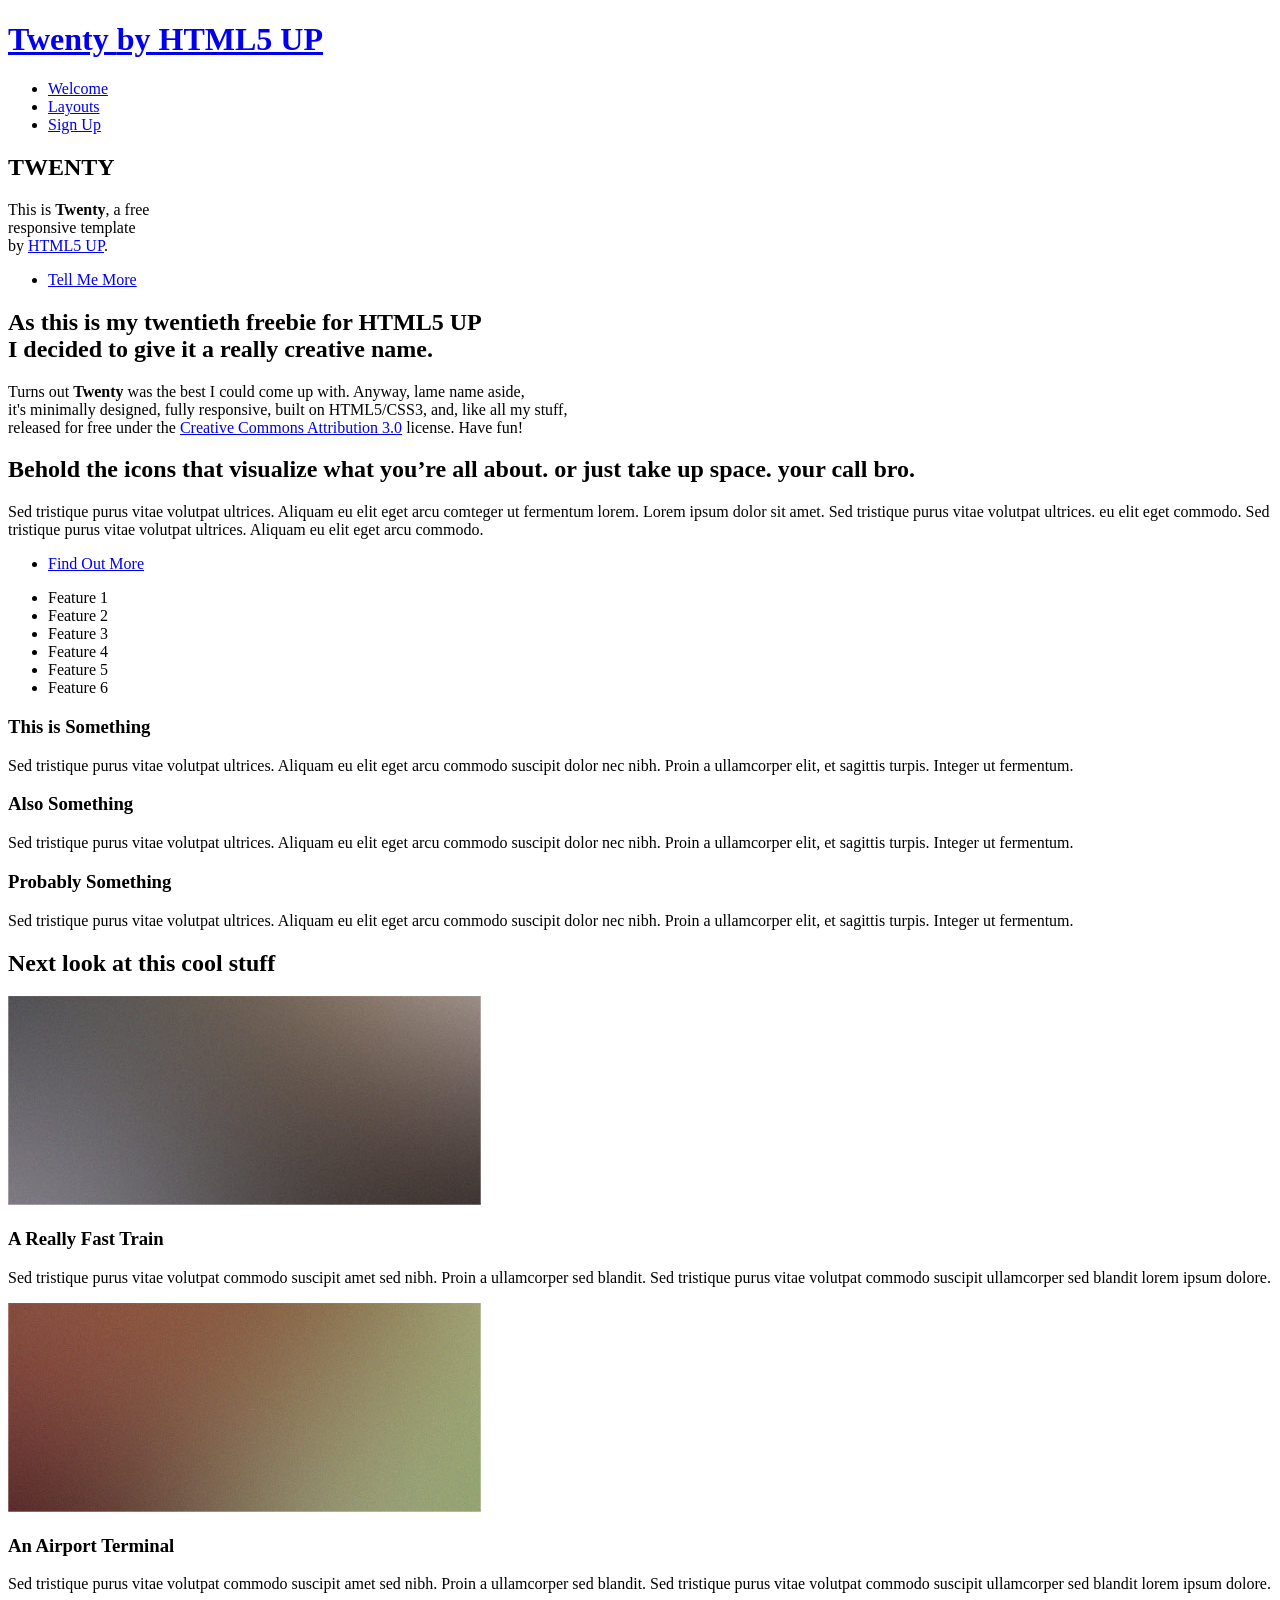
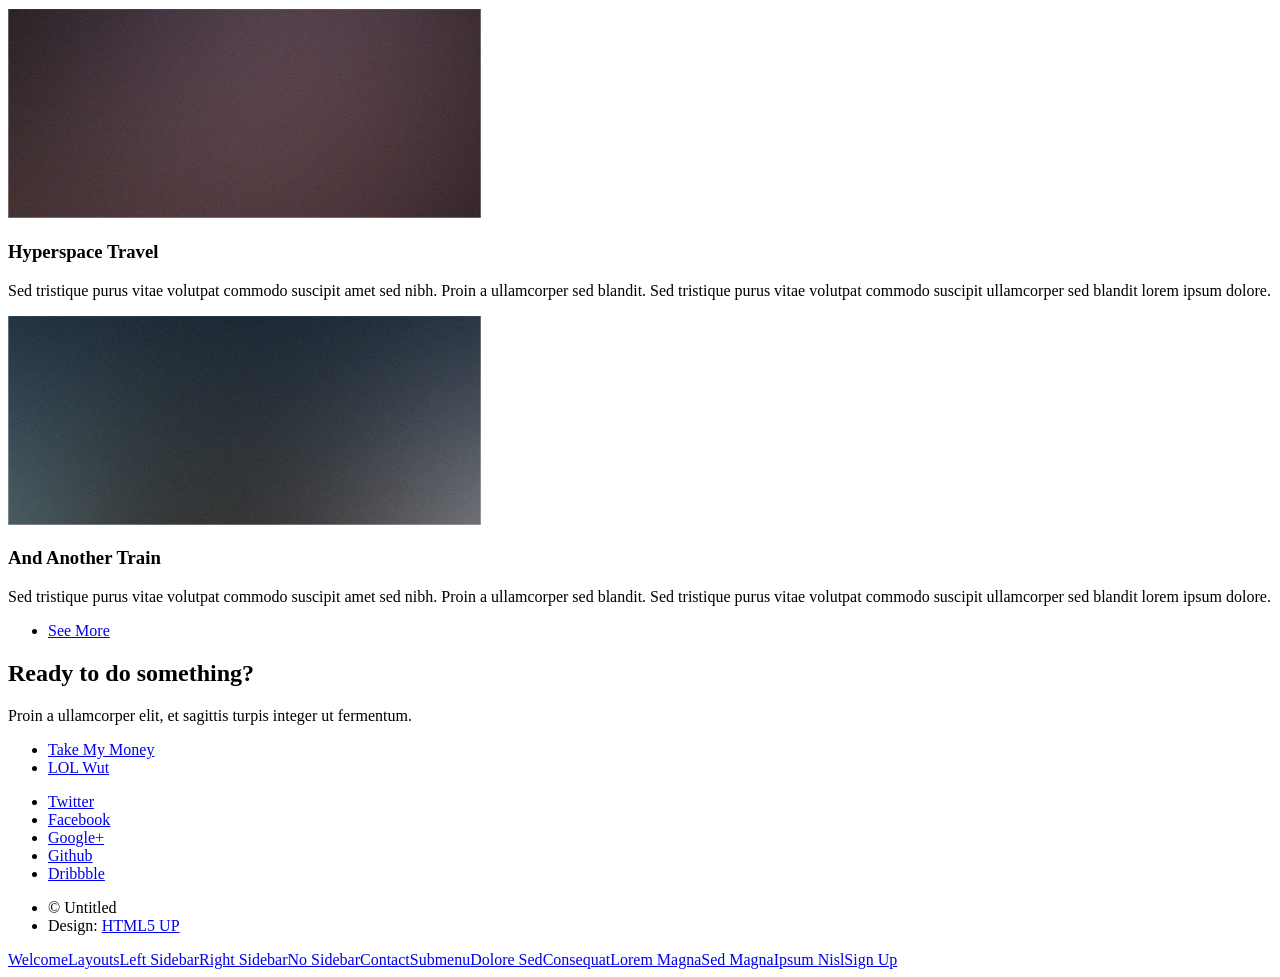
==== index.html @ 75732dc5 "Initial commit - HTML5UP Twenty template" ====
<!DOCTYPE HTML>
<!--
	Twenty by HTML5 UP
	html5up.net | @ajlkn
	Free for personal and commercial use under the CCA 3.0 license (html5up.net/license)
-->
<html>
	<head>
		<title>Twenty by HTML5 UP</title>
		<meta charset="utf-8" />
		<meta name="viewport" content="width=device-width, initial-scale=1, user-scalable=no" />
		<link rel="stylesheet" href="assets/css/main.css" />
		<noscript><link rel="stylesheet" href="assets/css/noscript.css" /></noscript>
	</head>
	<body class="index is-preload">
		<div id="page-wrapper">

			<!-- Header -->
				<header id="header" class="alt">
					<h1 id="logo"><a href="index.html">Twenty <span>by HTML5 UP</span></a></h1>
					<nav id="nav">
						<ul>
							<li class="current"><a href="index.html">Welcome</a></li>
							<li class="submenu">
								<a href="#">Layouts</a>
								<ul>
									<li><a href="left-sidebar.html">Left Sidebar</a></li>
									<li><a href="right-sidebar.html">Right Sidebar</a></li>
									<li><a href="no-sidebar.html">No Sidebar</a></li>
									<li><a href="contact.html">Contact</a></li>
									<li class="submenu">
										<a href="#">Submenu</a>
										<ul>
											<li><a href="#">Dolore Sed</a></li>
											<li><a href="#">Consequat</a></li>
											<li><a href="#">Lorem Magna</a></li>
											<li><a href="#">Sed Magna</a></li>
											<li><a href="#">Ipsum Nisl</a></li>
										</ul>
									</li>
								</ul>
							</li>
							<li><a href="#" class="button primary">Sign Up</a></li>
						</ul>
					</nav>
				</header>

			<!-- Banner -->
				<section id="banner">

					<!--
						".inner" is set up as an inline-block so it automatically expands
						in both directions to fit whatever's inside it. This means it won't
						automatically wrap lines, so be sure to use line breaks where
						appropriate (<br />).
					-->
					<div class="inner">

						<header>
							<h2>TWENTY</h2>
						</header>
						<p>This is <strong>Twenty</strong>, a free
						<br />
						responsive template
						<br />
						by <a href="http://html5up.net">HTML5 UP</a>.</p>
						<footer>
							<ul class="buttons stacked">
								<li><a href="#main" class="button fit scrolly">Tell Me More</a></li>
							</ul>
						</footer>

					</div>

				</section>

			<!-- Main -->
				<article id="main">

					<header class="special container">
						<span class="icon solid fa-chart-bar"></span>
						<h2>As this is my <strong>twentieth</strong> freebie for HTML5 UP
						<br />
						I decided to give it a really creative name.</h2>
						<p>Turns out <strong>Twenty</strong> was the best I could come up with. Anyway, lame name aside,
						<br />
						it's minimally designed, fully responsive, built on HTML5/CSS3,
						and, like all my stuff,
						<br />
						released for free under the <a href="http://html5up.net/license">Creative Commons Attribution 3.0</a> license. Have fun!</p>
					</header>

					<!-- One -->
						<section class="wrapper style2 container special-alt">
							<div class="row gtr-50">
								<div class="col-8 col-12-narrower">

									<header>
										<h2>Behold the <strong>icons</strong> that visualize what you’re all about. or just take up space. your call bro.</h2>
									</header>
									<p>Sed tristique purus vitae volutpat ultrices. Aliquam eu elit eget arcu comteger ut fermentum lorem. Lorem ipsum dolor sit amet. Sed tristique purus vitae volutpat ultrices. eu elit eget commodo. Sed tristique purus vitae volutpat ultrices. Aliquam eu elit eget arcu commodo.</p>
									<footer>
										<ul class="buttons">
											<li><a href="#" class="button">Find Out More</a></li>
										</ul>
									</footer>

								</div>
								<div class="col-4 col-12-narrower imp-narrower">

									<ul class="featured-icons">
										<li><span class="icon fa-clock"><span class="label">Feature 1</span></span></li>
										<li><span class="icon solid fa-volume-up"><span class="label">Feature 2</span></span></li>
										<li><span class="icon solid fa-laptop"><span class="label">Feature 3</span></span></li>
										<li><span class="icon solid fa-inbox"><span class="label">Feature 4</span></span></li>
										<li><span class="icon solid fa-lock"><span class="label">Feature 5</span></span></li>
										<li><span class="icon solid fa-cog"><span class="label">Feature 6</span></span></li>
									</ul>

								</div>
							</div>
						</section>

					<!-- Two -->
						<section class="wrapper style1 container special">
							<div class="row">
								<div class="col-4 col-12-narrower">

									<section>
										<span class="icon solid featured fa-check"></span>
										<header>
											<h3>This is Something</h3>
										</header>
										<p>Sed tristique purus vitae volutpat ultrices. Aliquam eu elit eget arcu commodo suscipit dolor nec nibh. Proin a ullamcorper elit, et sagittis turpis. Integer ut fermentum.</p>
									</section>

								</div>
								<div class="col-4 col-12-narrower">

									<section>
										<span class="icon solid featured fa-check"></span>
										<header>
											<h3>Also Something</h3>
										</header>
										<p>Sed tristique purus vitae volutpat ultrices. Aliquam eu elit eget arcu commodo suscipit dolor nec nibh. Proin a ullamcorper elit, et sagittis turpis. Integer ut fermentum.</p>
									</section>

								</div>
								<div class="col-4 col-12-narrower">

									<section>
										<span class="icon solid featured fa-check"></span>
										<header>
											<h3>Probably Something</h3>
										</header>
										<p>Sed tristique purus vitae volutpat ultrices. Aliquam eu elit eget arcu commodo suscipit dolor nec nibh. Proin a ullamcorper elit, et sagittis turpis. Integer ut fermentum.</p>
									</section>

								</div>
							</div>
						</section>

					<!-- Three -->
						<section class="wrapper style3 container special">

							<header class="major">
								<h2>Next look at this <strong>cool stuff</strong></h2>
							</header>

							<div class="row">
								<div class="col-6 col-12-narrower">

									<section>
										<a href="#" class="image featured"><img src="images/pic01.jpg" alt="" /></a>
										<header>
											<h3>A Really Fast Train</h3>
										</header>
										<p>Sed tristique purus vitae volutpat commodo suscipit amet sed nibh. Proin a ullamcorper sed blandit. Sed tristique purus vitae volutpat commodo suscipit ullamcorper sed blandit lorem ipsum dolore.</p>
									</section>

								</div>
								<div class="col-6 col-12-narrower">

									<section>
										<a href="#" class="image featured"><img src="images/pic02.jpg" alt="" /></a>
										<header>
											<h3>An Airport Terminal</h3>
										</header>
										<p>Sed tristique purus vitae volutpat commodo suscipit amet sed nibh. Proin a ullamcorper sed blandit. Sed tristique purus vitae volutpat commodo suscipit ullamcorper sed blandit lorem ipsum dolore.</p>
									</section>

								</div>
							</div>
							<div class="row">
								<div class="col-6 col-12-narrower">

									<section>
										<a href="#" class="image featured"><img src="images/pic03.jpg" alt="" /></a>
										<header>
											<h3>Hyperspace Travel</h3>
										</header>
										<p>Sed tristique purus vitae volutpat commodo suscipit amet sed nibh. Proin a ullamcorper sed blandit. Sed tristique purus vitae volutpat commodo suscipit ullamcorper sed blandit lorem ipsum dolore.</p>
									</section>

								</div>
								<div class="col-6 col-12-narrower">

									<section>
										<a href="#" class="image featured"><img src="images/pic04.jpg" alt="" /></a>
										<header>
											<h3>And Another Train</h3>
										</header>
										<p>Sed tristique purus vitae volutpat commodo suscipit amet sed nibh. Proin a ullamcorper sed blandit. Sed tristique purus vitae volutpat commodo suscipit ullamcorper sed blandit lorem ipsum dolore.</p>
									</section>

								</div>
							</div>

							<footer class="major">
								<ul class="buttons">
									<li><a href="#" class="button">See More</a></li>
								</ul>
							</footer>

						</section>

				</article>

			<!-- CTA -->
				<section id="cta">

					<header>
						<h2>Ready to do <strong>something</strong>?</h2>
						<p>Proin a ullamcorper elit, et sagittis turpis integer ut fermentum.</p>
					</header>
					<footer>
						<ul class="buttons">
							<li><a href="#" class="button primary">Take My Money</a></li>
							<li><a href="#" class="button">LOL Wut</a></li>
						</ul>
					</footer>

				</section>

			<!-- Footer -->
				<footer id="footer">

					<ul class="icons">
						<li><a href="#" class="icon brands circle fa-twitter"><span class="label">Twitter</span></a></li>
						<li><a href="#" class="icon brands circle fa-facebook-f"><span class="label">Facebook</span></a></li>
						<li><a href="#" class="icon brands circle fa-google-plus-g"><span class="label">Google+</span></a></li>
						<li><a href="#" class="icon brands circle fa-github"><span class="label">Github</span></a></li>
						<li><a href="#" class="icon brands circle fa-dribbble"><span class="label">Dribbble</span></a></li>
					</ul>

					<ul class="copyright">
						<li>&copy; Untitled</li><li>Design: <a href="http://html5up.net">HTML5 UP</a></li>
					</ul>

				</footer>

		</div>

		<!-- Scripts -->
			<script src="assets/js/jquery.min.js"></script>
			<script src="assets/js/jquery.dropotron.min.js"></script>
			<script src="assets/js/jquery.scrolly.min.js"></script>
			<script src="assets/js/jquery.scrollex.min.js"></script>
			<script src="assets/js/browser.min.js"></script>
			<script src="assets/js/breakpoints.min.js"></script>
			<script src="assets/js/util.js"></script>
			<script src="assets/js/main.js"></script>

	</body>
</html>
---- assets/css/main.css ----
@import url("fontawesome-all.min.css");
@import url("https://fonts.googleapis.com/css?family=Lato:300,400,900");

/*
	Twenty by HTML5 UP
	html5up.net | @ajlkn
	Free for personal and commercial use under the CCA 3.0 license (html5up.net/license)
*/

html, body, div, span, applet, object,
iframe, h1, h2, h3, h4, h5, h6, p, blockquote,
pre, a, abbr, acronym, address, big, cite,
code, del, dfn, em, img, ins, kbd, q, s, samp,
small, strike, strong, sub, sup, tt, var, b,
u, i, center, dl, dt, dd, ol, ul, li, fieldset,
form, label, legend, table, caption, tbody,
tfoot, thead, tr, th, td, article, aside,
canvas, details, embed, figure, figcaption,
footer, header, hgroup, menu, nav, output, ruby,
section, summary, time, mark, audio, video {
	margin: 0;
	padding: 0;
	border: 0;
	font-size: 100%;
	font: inherit;
	vertical-align: baseline;}

article, aside, details, figcaption, figure,
footer, header, hgroup, menu, nav, section {
	display: block;}

body {
	line-height: 1;
}

ol, ul {
	list-style: none;
}

blockquote, q {
	quotes: none;
}

	blockquote:before, blockquote:after, q:before, q:after {
		content: '';
		content: none;
	}

table {
	border-collapse: collapse;
	border-spacing: 0;
}

body {
	-webkit-text-size-adjust: none;
}

mark {
	background-color: transparent;
	color: inherit;
}

input::-moz-focus-inner {
	border: 0;
	padding: 0;
}

input, select, textarea {
	-moz-appearance: none;
	-webkit-appearance: none;
	-ms-appearance: none;
	appearance: none;
}

/* Basic */

	html {
		box-sizing: border-box;
	}

	*, *:before, *:after {
		box-sizing: inherit;
	}

	body {
		background: #f3f6fa;
	}

		body.is-preload *, body.is-preload *:before, body.is-preload *:after {
			-moz-animation: none !important;
			-webkit-animation: none !important;
			-ms-animation: none !important;
			animation: none !important;
			-moz-transition: none !important;
			-webkit-transition: none !important;
			-ms-transition: none !important;
			transition: none !important;
		}

	body, input, select, textarea {
		color: #7c8081;
		font-family: 'Lato', sans-serif;
		font-size: 15pt;
		font-weight: 300;
		letter-spacing: 0.025em;
		line-height: 1.75em;
	}

	a {
		-moz-transition: color 0.2s ease-in-out, border-color 0.2s ease-in-out, background-color 0.2s ease-in-out;
		-webkit-transition: color 0.2s ease-in-out, border-color 0.2s ease-in-out, background-color 0.2s ease-in-out;
		-ms-transition: color 0.2s ease-in-out, border-color 0.2s ease-in-out, background-color 0.2s ease-in-out;
		transition: color 0.2s ease-in-out, border-color 0.2s ease-in-out, background-color 0.2s ease-in-out;
		color: #3fb1a3;
		text-decoration: none;
		border-bottom: dotted 1px;
	}

		a:hover {
			border-bottom-color: transparent;
		}

	strong, b {
		font-weight: 400;
	}

	p, ul, ol, dl, table, blockquote {
		margin: 0 0 2em 0;
	}

	h1, h2, h3, h4, h5, h6 {
		color: inherit;
		font-weight: 300;
		line-height: 1.75em;
		margin-bottom: 1em;
		text-transform: uppercase;
	}

		h1 a, h2 a, h3 a, h4 a, h5 a, h6 a {
			color: inherit;
			text-decoration: none;
			border: 0;
		}

	h2 {
		font-size: 1.5em;
		letter-spacing: 0.1em;
	}

	h3 {
		font-size: 1.15em;
		letter-spacing: 0.025em;
	}

	sub {
		font-size: 0.8em;
		position: relative;
		top: 0.5em;
	}

	sup {
		font-size: 0.8em;
		position: relative;
		top: -0.5em;
	}

	hr {
		border-top: solid 1px rgba(124, 128, 129, 0.2);
		border: 0;
		margin-bottom: 1.5em;
	}

	blockquote {
		border-left: solid 0.5em rgba(124, 128, 129, 0.2);
		font-style: italic;
		padding: 1em 0 1em 2em;
	}

/* Container */

	.container {
		margin: 0 auto;
		max-width: 100%;
		width: 1400px;
	}

		.container.medium {
			width: 1050px;
		}

		@media screen and (max-width: 1680px) {

			.container {
				width: 1200px;
			}

				.container.medium {
					width: 900px;
				}

		}

		@media screen and (max-width: 1280px) {

			.container {
				width: 960px;
			}

				.container.medium {
					width: 735px;
				}

		}

		@media screen and (max-width: 980px) {

			.container {
				width: 95%;
			}

				.container.medium {
					width: 71.25%;
				}

		}

		@media screen and (max-width: 840px) {

			.container {
				width: 95%;
			}

				.container.medium {
					width: 95%;
				}

		}

		@media screen and (max-width: 736px) {

			.container {
				width: 100%;
			}

				.container.medium {
					width: 100%;
				}

		}

/* Row */

	.row {
		display: flex;
		flex-wrap: wrap;
		box-sizing: border-box;
		align-items: stretch;
	}

		.row > * {
			box-sizing: border-box;
		}

		.row.gtr-uniform > * > :last-child {
			margin-bottom: 0;
		}

		.row.aln-left {
			justify-content: flex-start;
		}

		.row.aln-center {
			justify-content: center;
		}

		.row.aln-right {
			justify-content: flex-end;
		}

		.row.aln-top {
			align-items: flex-start;
		}

		.row.aln-middle {
			align-items: center;
		}

		.row.aln-bottom {
			align-items: flex-end;
		}

		.row > .imp {
			order: -1;
		}

		.row > .col-1 {
			width: 8.33333%;
		}

		.row > .off-1 {
			margin-left: 8.33333%;
		}

		.row > .col-2 {
			width: 16.66667%;
		}

		.row > .off-2 {
			margin-left: 16.66667%;
		}

		.row > .col-3 {
			width: 25%;
		}

		.row > .off-3 {
			margin-left: 25%;
		}

		.row > .col-4 {
			width: 33.33333%;
		}

		.row > .off-4 {
			margin-left: 33.33333%;
		}

		.row > .col-5 {
			width: 41.66667%;
		}

		.row > .off-5 {
			margin-left: 41.66667%;
		}

		.row > .col-6 {
			width: 50%;
		}

		.row > .off-6 {
			margin-left: 50%;
		}

		.row > .col-7 {
			width: 58.33333%;
		}

		.row > .off-7 {
			margin-left: 58.33333%;
		}

		.row > .col-8 {
			width: 66.66667%;
		}

		.row > .off-8 {
			margin-left: 66.66667%;
		}

		.row > .col-9 {
			width: 75%;
		}

		.row > .off-9 {
			margin-left: 75%;
		}

		.row > .col-10 {
			width: 83.33333%;
		}

		.row > .off-10 {
			margin-left: 83.33333%;
		}

		.row > .col-11 {
			width: 91.66667%;
		}

		.row > .off-11 {
			margin-left: 91.66667%;
		}

		.row > .col-12 {
			width: 100%;
		}

		.row > .off-12 {
			margin-left: 100%;
		}

		.row.gtr-0 {
			margin-top: 0px;
			margin-left: 0px;
		}

			.row.gtr-0 > * {
				padding: 0px 0 0 0px;
			}

			.row.gtr-0.gtr-uniform {
				margin-top: 0px;
			}

				.row.gtr-0.gtr-uniform > * {
					padding-top: 0px;
				}

		.row.gtr-25 {
			margin-top: -12.5px;
			margin-left: -12.5px;
		}

			.row.gtr-25 > * {
				padding: 12.5px 0 0 12.5px;
			}

			.row.gtr-25.gtr-uniform {
				margin-top: -12.5px;
			}

				.row.gtr-25.gtr-uniform > * {
					padding-top: 12.5px;
				}

		.row.gtr-50 {
			margin-top: -25px;
			margin-left: -25px;
		}

			.row.gtr-50 > * {
				padding: 25px 0 0 25px;
			}

			.row.gtr-50.gtr-uniform {
				margin-top: -25px;
			}

				.row.gtr-50.gtr-uniform > * {
					padding-top: 25px;
				}

		.row {
			margin-top: -50px;
			margin-left: -50px;
		}

			.row > * {
				padding: 50px 0 0 50px;
			}

			.row.gtr-uniform {
				margin-top: -50px;
			}

				.row.gtr-uniform > * {
					padding-top: 50px;
				}

		.row.gtr-150 {
			margin-top: -75px;
			margin-left: -75px;
		}

			.row.gtr-150 > * {
				padding: 75px 0 0 75px;
			}

			.row.gtr-150.gtr-uniform {
				margin-top: -75px;
			}

				.row.gtr-150.gtr-uniform > * {
					padding-top: 75px;
				}

		.row.gtr-200 {
			margin-top: -100px;
			margin-left: -100px;
		}

			.row.gtr-200 > * {
				padding: 100px 0 0 100px;
			}

			.row.gtr-200.gtr-uniform {
				margin-top: -100px;
			}

				.row.gtr-200.gtr-uniform > * {
					padding-top: 100px;
				}

		@media screen and (max-width: 1680px) {

			.row {
				display: flex;
				flex-wrap: wrap;
				box-sizing: border-box;
				align-items: stretch;
			}

				.row > * {
					box-sizing: border-box;
				}

				.row.gtr-uniform > * > :last-child {
					margin-bottom: 0;
				}

				.row.aln-left {
					justify-content: flex-start;
				}

				.row.aln-center {
					justify-content: center;
				}

				.row.aln-right {
					justify-content: flex-end;
				}

				.row.aln-top {
					align-items: flex-start;
				}

				.row.aln-middle {
					align-items: center;
				}

				.row.aln-bottom {
					align-items: flex-end;
				}

				.row > .imp-wide {
					order: -1;
				}

				.row > .col-1-wide {
					width: 8.33333%;
				}

				.row > .off-1-wide {
					margin-left: 8.33333%;
				}

				.row > .col-2-wide {
					width: 16.66667%;
				}

				.row > .off-2-wide {
					margin-left: 16.66667%;
				}

				.row > .col-3-wide {
					width: 25%;
				}

				.row > .off-3-wide {
					margin-left: 25%;
				}

				.row > .col-4-wide {
					width: 33.33333%;
				}

				.row > .off-4-wide {
					margin-left: 33.33333%;
				}

				.row > .col-5-wide {
					width: 41.66667%;
				}

				.row > .off-5-wide {
					margin-left: 41.66667%;
				}

				.row > .col-6-wide {
					width: 50%;
				}

				.row > .off-6-wide {
					margin-left: 50%;
				}

				.row > .col-7-wide {
					width: 58.33333%;
				}

				.row > .off-7-wide {
					margin-left: 58.33333%;
				}

				.row > .col-8-wide {
					width: 66.66667%;
				}

				.row > .off-8-wide {
					margin-left: 66.66667%;
				}

				.row > .col-9-wide {
					width: 75%;
				}

				.row > .off-9-wide {
					margin-left: 75%;
				}

				.row > .col-10-wide {
					width: 83.33333%;
				}

				.row > .off-10-wide {
					margin-left: 83.33333%;
				}

				.row > .col-11-wide {
					width: 91.66667%;
				}

				.row > .off-11-wide {
					margin-left: 91.66667%;
				}

				.row > .col-12-wide {
					width: 100%;
				}

				.row > .off-12-wide {
					margin-left: 100%;
				}

				.row.gtr-0 {
					margin-top: 0px;
					margin-left: 0px;
				}

					.row.gtr-0 > * {
						padding: 0px 0 0 0px;
					}

					.row.gtr-0.gtr-uniform {
						margin-top: 0px;
					}

						.row.gtr-0.gtr-uniform > * {
							padding-top: 0px;
						}

				.row.gtr-25 {
					margin-top: -10px;
					margin-left: -10px;
				}

					.row.gtr-25 > * {
						padding: 10px 0 0 10px;
					}

					.row.gtr-25.gtr-uniform {
						margin-top: -10px;
					}

						.row.gtr-25.gtr-uniform > * {
							padding-top: 10px;
						}

				.row.gtr-50 {
					margin-top: -20px;
					margin-left: -20px;
				}

					.row.gtr-50 > * {
						padding: 20px 0 0 20px;
					}

					.row.gtr-50.gtr-uniform {
						margin-top: -20px;
					}

						.row.gtr-50.gtr-uniform > * {
							padding-top: 20px;
						}

				.row {
					margin-top: -40px;
					margin-left: -40px;
				}

					.row > * {
						padding: 40px 0 0 40px;
					}

					.row.gtr-uniform {
						margin-top: -40px;
					}

						.row.gtr-uniform > * {
							padding-top: 40px;
						}

				.row.gtr-150 {
					margin-top: -60px;
					margin-left: -60px;
				}

					.row.gtr-150 > * {
						padding: 60px 0 0 60px;
					}

					.row.gtr-150.gtr-uniform {
						margin-top: -60px;
					}

						.row.gtr-150.gtr-uniform > * {
							padding-top: 60px;
						}

				.row.gtr-200 {
					margin-top: -80px;
					margin-left: -80px;
				}

					.row.gtr-200 > * {
						padding: 80px 0 0 80px;
					}

					.row.gtr-200.gtr-uniform {
						margin-top: -80px;
					}

						.row.gtr-200.gtr-uniform > * {
							padding-top: 80px;
						}

		}

		@media screen and (max-width: 1280px) {

			.row {
				display: flex;
				flex-wrap: wrap;
				box-sizing: border-box;
				align-items: stretch;
			}

				.row > * {
					box-sizing: border-box;
				}

				.row.gtr-uniform > * > :last-child {
					margin-bottom: 0;
				}

				.row.aln-left {
					justify-content: flex-start;
				}

				.row.aln-center {
					justify-content: center;
				}

				.row.aln-right {
					justify-content: flex-end;
				}

				.row.aln-top {
					align-items: flex-start;
				}

				.row.aln-middle {
					align-items: center;
				}

				.row.aln-bottom {
					align-items: flex-end;
				}

				.row > .imp-normal {
					order: -1;
				}

				.row > .col-1-normal {
					width: 8.33333%;
				}

				.row > .off-1-normal {
					margin-left: 8.33333%;
				}

				.row > .col-2-normal {
					width: 16.66667%;
				}

				.row > .off-2-normal {
					margin-left: 16.66667%;
				}

				.row > .col-3-normal {
					width: 25%;
				}

				.row > .off-3-normal {
					margin-left: 25%;
				}

				.row > .col-4-normal {
					width: 33.33333%;
				}

				.row > .off-4-normal {
					margin-left: 33.33333%;
				}

				.row > .col-5-normal {
					width: 41.66667%;
				}

				.row > .off-5-normal {
					margin-left: 41.66667%;
				}

				.row > .col-6-normal {
					width: 50%;
				}

				.row > .off-6-normal {
					margin-left: 50%;
				}

				.row > .col-7-normal {
					width: 58.33333%;
				}

				.row > .off-7-normal {
					margin-left: 58.33333%;
				}

				.row > .col-8-normal {
					width: 66.66667%;
				}

				.row > .off-8-normal {
					margin-left: 66.66667%;
				}

				.row > .col-9-normal {
					width: 75%;
				}

				.row > .off-9-normal {
					margin-left: 75%;
				}

				.row > .col-10-normal {
					width: 83.33333%;
				}

				.row > .off-10-normal {
					margin-left: 83.33333%;
				}

				.row > .col-11-normal {
					width: 91.66667%;
				}

				.row > .off-11-normal {
					margin-left: 91.66667%;
				}

				.row > .col-12-normal {
					width: 100%;
				}

				.row > .off-12-normal {
					margin-left: 100%;
				}

				.row.gtr-0 {
					margin-top: 0px;
					margin-left: 0px;
				}

					.row.gtr-0 > * {
						padding: 0px 0 0 0px;
					}

					.row.gtr-0.gtr-uniform {
						margin-top: 0px;
					}

						.row.gtr-0.gtr-uniform > * {
							padding-top: 0px;
						}

				.row.gtr-25 {
					margin-top: -10px;
					margin-left: -10px;
				}

					.row.gtr-25 > * {
						padding: 10px 0 0 10px;
					}

					.row.gtr-25.gtr-uniform {
						margin-top: -10px;
					}

						.row.gtr-25.gtr-uniform > * {
							padding-top: 10px;
						}

				.row.gtr-50 {
					margin-top: -20px;
					margin-left: -20px;
				}

					.row.gtr-50 > * {
						padding: 20px 0 0 20px;
					}

					.row.gtr-50.gtr-uniform {
						margin-top: -20px;
					}

						.row.gtr-50.gtr-uniform > * {
							padding-top: 20px;
						}

				.row {
					margin-top: -40px;
					margin-left: -40px;
				}

					.row > * {
						padding: 40px 0 0 40px;
					}

					.row.gtr-uniform {
						margin-top: -40px;
					}

						.row.gtr-uniform > * {
							padding-top: 40px;
						}

				.row.gtr-150 {
					margin-top: -60px;
					margin-left: -60px;
				}

					.row.gtr-150 > * {
						padding: 60px 0 0 60px;
					}

					.row.gtr-150.gtr-uniform {
						margin-top: -60px;
					}

						.row.gtr-150.gtr-uniform > * {
							padding-top: 60px;
						}

				.row.gtr-200 {
					margin-top: -80px;
					margin-left: -80px;
				}

					.row.gtr-200 > * {
						padding: 80px 0 0 80px;
					}

					.row.gtr-200.gtr-uniform {
						margin-top: -80px;
					}

						.row.gtr-200.gtr-uniform > * {
							padding-top: 80px;
						}

		}

		@media screen and (max-width: 980px) {

			.row {
				display: flex;
				flex-wrap: wrap;
				box-sizing: border-box;
				align-items: stretch;
			}

				.row > * {
					box-sizing: border-box;
				}

				.row.gtr-uniform > * > :last-child {
					margin-bottom: 0;
				}

				.row.aln-left {
					justify-content: flex-start;
				}

				.row.aln-center {
					justify-content: center;
				}

				.row.aln-right {
					justify-content: flex-end;
				}

				.row.aln-top {
					align-items: flex-start;
				}

				.row.aln-middle {
					align-items: center;
				}

				.row.aln-bottom {
					align-items: flex-end;
				}

				.row > .imp-narrow {
					order: -1;
				}

				.row > .col-1-narrow {
					width: 8.33333%;
				}

				.row > .off-1-narrow {
					margin-left: 8.33333%;
				}

				.row > .col-2-narrow {
					width: 16.66667%;
				}

				.row > .off-2-narrow {
					margin-left: 16.66667%;
				}

				.row > .col-3-narrow {
					width: 25%;
				}

				.row > .off-3-narrow {
					margin-left: 25%;
				}

				.row > .col-4-narrow {
					width: 33.33333%;
				}

				.row > .off-4-narrow {
					margin-left: 33.33333%;
				}

				.row > .col-5-narrow {
					width: 41.66667%;
				}

				.row > .off-5-narrow {
					margin-left: 41.66667%;
				}

				.row > .col-6-narrow {
					width: 50%;
				}

				.row > .off-6-narrow {
					margin-left: 50%;
				}

				.row > .col-7-narrow {
					width: 58.33333%;
				}

				.row > .off-7-narrow {
					margin-left: 58.33333%;
				}

				.row > .col-8-narrow {
					width: 66.66667%;
				}

				.row > .off-8-narrow {
					margin-left: 66.66667%;
				}

				.row > .col-9-narrow {
					width: 75%;
				}

				.row > .off-9-narrow {
					margin-left: 75%;
				}

				.row > .col-10-narrow {
					width: 83.33333%;
				}

				.row > .off-10-narrow {
					margin-left: 83.33333%;
				}

				.row > .col-11-narrow {
					width: 91.66667%;
				}

				.row > .off-11-narrow {
					margin-left: 91.66667%;
				}

				.row > .col-12-narrow {
					width: 100%;
				}

				.row > .off-12-narrow {
					margin-left: 100%;
				}

				.row.gtr-0 {
					margin-top: 0px;
					margin-left: 0px;
				}

					.row.gtr-0 > * {
						padding: 0px 0 0 0px;
					}

					.row.gtr-0.gtr-uniform {
						margin-top: 0px;
					}

						.row.gtr-0.gtr-uniform > * {
							padding-top: 0px;
						}

				.row.gtr-25 {
					margin-top: -7.5px;
					margin-left: -7.5px;
				}

					.row.gtr-25 > * {
						padding: 7.5px 0 0 7.5px;
					}

					.row.gtr-25.gtr-uniform {
						margin-top: -7.5px;
					}

						.row.gtr-25.gtr-uniform > * {
							padding-top: 7.5px;
						}

				.row.gtr-50 {
					margin-top: -15px;
					margin-left: -15px;
				}

					.row.gtr-50 > * {
						padding: 15px 0 0 15px;
					}

					.row.gtr-50.gtr-uniform {
						margin-top: -15px;
					}

						.row.gtr-50.gtr-uniform > * {
							padding-top: 15px;
						}

				.row {
					margin-top: -30px;
					margin-left: -30px;
				}

					.row > * {
						padding: 30px 0 0 30px;
					}

					.row.gtr-uniform {
						margin-top: -30px;
					}

						.row.gtr-uniform > * {
							padding-top: 30px;
						}

				.row.gtr-150 {
					margin-top: -45px;
					margin-left: -45px;
				}

					.row.gtr-150 > * {
						padding: 45px 0 0 45px;
					}

					.row.gtr-150.gtr-uniform {
						margin-top: -45px;
					}

						.row.gtr-150.gtr-uniform > * {
							padding-top: 45px;
						}

				.row.gtr-200 {
					margin-top: -60px;
					margin-left: -60px;
				}

					.row.gtr-200 > * {
						padding: 60px 0 0 60px;
					}

					.row.gtr-200.gtr-uniform {
						margin-top: -60px;
					}

						.row.gtr-200.gtr-uniform > * {
							padding-top: 60px;
						}

		}

		@media screen and (max-width: 840px) {

			.row {
				display: flex;
				flex-wrap: wrap;
				box-sizing: border-box;
				align-items: stretch;
			}

				.row > * {
					box-sizing: border-box;
				}

				.row.gtr-uniform > * > :last-child {
					margin-bottom: 0;
				}

				.row.aln-left {
					justify-content: flex-start;
				}

				.row.aln-center {
					justify-content: center;
				}

				.row.aln-right {
					justify-content: flex-end;
				}

				.row.aln-top {
					align-items: flex-start;
				}

				.row.aln-middle {
					align-items: center;
				}

				.row.aln-bottom {
					align-items: flex-end;
				}

				.row > .imp-narrower {
					order: -1;
				}

				.row > .col-1-narrower {
					width: 8.33333%;
				}

				.row > .off-1-narrower {
					margin-left: 8.33333%;
				}

				.row > .col-2-narrower {
					width: 16.66667%;
				}

				.row > .off-2-narrower {
					margin-left: 16.66667%;
				}

				.row > .col-3-narrower {
					width: 25%;
				}

				.row > .off-3-narrower {
					margin-left: 25%;
				}

				.row > .col-4-narrower {
					width: 33.33333%;
				}

				.row > .off-4-narrower {
					margin-left: 33.33333%;
				}

				.row > .col-5-narrower {
					width: 41.66667%;
				}

				.row > .off-5-narrower {
					margin-left: 41.66667%;
				}

				.row > .col-6-narrower {
					width: 50%;
				}

				.row > .off-6-narrower {
					margin-left: 50%;
				}

				.row > .col-7-narrower {
					width: 58.33333%;
				}

				.row > .off-7-narrower {
					margin-left: 58.33333%;
				}

				.row > .col-8-narrower {
					width: 66.66667%;
				}

				.row > .off-8-narrower {
					margin-left: 66.66667%;
				}

				.row > .col-9-narrower {
					width: 75%;
				}

				.row > .off-9-narrower {
					margin-left: 75%;
				}

				.row > .col-10-narrower {
					width: 83.33333%;
				}

				.row > .off-10-narrower {
					margin-left: 83.33333%;
				}

				.row > .col-11-narrower {
					width: 91.66667%;
				}

				.row > .off-11-narrower {
					margin-left: 91.66667%;
				}

				.row > .col-12-narrower {
					width: 100%;
				}

				.row > .off-12-narrower {
					margin-left: 100%;
				}

				.row.gtr-0 {
					margin-top: 0px;
					margin-left: 0px;
				}

					.row.gtr-0 > * {
						padding: 0px 0 0 0px;
					}

					.row.gtr-0.gtr-uniform {
						margin-top: 0px;
					}

						.row.gtr-0.gtr-uniform > * {
							padding-top: 0px;
						}

				.row.gtr-25 {
					margin-top: -7.5px;
					margin-left: -7.5px;
				}

					.row.gtr-25 > * {
						padding: 7.5px 0 0 7.5px;
					}

					.row.gtr-25.gtr-uniform {
						margin-top: -7.5px;
					}

						.row.gtr-25.gtr-uniform > * {
							padding-top: 7.5px;
						}

				.row.gtr-50 {
					margin-top: -15px;
					margin-left: -15px;
				}

					.row.gtr-50 > * {
						padding: 15px 0 0 15px;
					}

					.row.gtr-50.gtr-uniform {
						margin-top: -15px;
					}

						.row.gtr-50.gtr-uniform > * {
							padding-top: 15px;
						}

				.row {
					margin-top: -30px;
					margin-left: -30px;
				}

					.row > * {
						padding: 30px 0 0 30px;
					}

					.row.gtr-uniform {
						margin-top: -30px;
					}

						.row.gtr-uniform > * {
							padding-top: 30px;
						}

				.row.gtr-150 {
					margin-top: -45px;
					margin-left: -45px;
				}

					.row.gtr-150 > * {
						padding: 45px 0 0 45px;
					}

					.row.gtr-150.gtr-uniform {
						margin-top: -45px;
					}

						.row.gtr-150.gtr-uniform > * {
							padding-top: 45px;
						}

				.row.gtr-200 {
					margin-top: -60px;
					margin-left: -60px;
				}

					.row.gtr-200 > * {
						padding: 60px 0 0 60px;
					}

					.row.gtr-200.gtr-uniform {
						margin-top: -60px;
					}

						.row.gtr-200.gtr-uniform > * {
							padding-top: 60px;
						}

		}

		@media screen and (max-width: 736px) {

			.row {
				display: flex;
				flex-wrap: wrap;
				box-sizing: border-box;
				align-items: stretch;
			}

				.row > * {
					box-sizing: border-box;
				}

				.row.gtr-uniform > * > :last-child {
					margin-bottom: 0;
				}

				.row.aln-left {
					justify-content: flex-start;
				}

				.row.aln-center {
					justify-content: center;
				}

				.row.aln-right {
					justify-content: flex-end;
				}

				.row.aln-top {
					align-items: flex-start;
				}

				.row.aln-middle {
					align-items: center;
				}

				.row.aln-bottom {
					align-items: flex-end;
				}

				.row > .imp-mobile {
					order: -1;
				}

				.row > .col-1-mobile {
					width: 8.33333%;
				}

				.row > .off-1-mobile {
					margin-left: 8.33333%;
				}

				.row > .col-2-mobile {
					width: 16.66667%;
				}

				.row > .off-2-mobile {
					margin-left: 16.66667%;
				}

				.row > .col-3-mobile {
					width: 25%;
				}

				.row > .off-3-mobile {
					margin-left: 25%;
				}

				.row > .col-4-mobile {
					width: 33.33333%;
				}

				.row > .off-4-mobile {
					margin-left: 33.33333%;
				}

				.row > .col-5-mobile {
					width: 41.66667%;
				}

				.row > .off-5-mobile {
					margin-left: 41.66667%;
				}

				.row > .col-6-mobile {
					width: 50%;
				}

				.row > .off-6-mobile {
					margin-left: 50%;
				}

				.row > .col-7-mobile {
					width: 58.33333%;
				}

				.row > .off-7-mobile {
					margin-left: 58.33333%;
				}

				.row > .col-8-mobile {
					width: 66.66667%;
				}

				.row > .off-8-mobile {
					margin-left: 66.66667%;
				}

				.row > .col-9-mobile {
					width: 75%;
				}

				.row > .off-9-mobile {
					margin-left: 75%;
				}

				.row > .col-10-mobile {
					width: 83.33333%;
				}

				.row > .off-10-mobile {
					margin-left: 83.33333%;
				}

				.row > .col-11-mobile {
					width: 91.66667%;
				}

				.row > .off-11-mobile {
					margin-left: 91.66667%;
				}

				.row > .col-12-mobile {
					width: 100%;
				}

				.row > .off-12-mobile {
					margin-left: 100%;
				}

				.row.gtr-0 {
					margin-top: 0px;
					margin-left: 0px;
				}

					.row.gtr-0 > * {
						padding: 0px 0 0 0px;
					}

					.row.gtr-0.gtr-uniform {
						margin-top: 0px;
					}

						.row.gtr-0.gtr-uniform > * {
							padding-top: 0px;
						}

				.row.gtr-25 {
					margin-top: -7.5px;
					margin-left: -7.5px;
				}

					.row.gtr-25 > * {
						padding: 7.5px 0 0 7.5px;
					}

					.row.gtr-25.gtr-uniform {
						margin-top: -7.5px;
					}

						.row.gtr-25.gtr-uniform > * {
							padding-top: 7.5px;
						}

				.row.gtr-50 {
					margin-top: -15px;
					margin-left: -15px;
				}

					.row.gtr-50 > * {
						padding: 15px 0 0 15px;
					}

					.row.gtr-50.gtr-uniform {
						margin-top: -15px;
					}

						.row.gtr-50.gtr-uniform > * {
							padding-top: 15px;
						}

				.row {
					margin-top: -30px;
					margin-left: -30px;
				}

					.row > * {
						padding: 30px 0 0 30px;
					}

					.row.gtr-uniform {
						margin-top: -30px;
					}

						.row.gtr-uniform > * {
							padding-top: 30px;
						}

				.row.gtr-150 {
					margin-top: -45px;
					margin-left: -45px;
				}

					.row.gtr-150 > * {
						padding: 45px 0 0 45px;
					}

					.row.gtr-150.gtr-uniform {
						margin-top: -45px;
					}

						.row.gtr-150.gtr-uniform > * {
							padding-top: 45px;
						}

				.row.gtr-200 {
					margin-top: -60px;
					margin-left: -60px;
				}

					.row.gtr-200 > * {
						padding: 60px 0 0 60px;
					}

					.row.gtr-200.gtr-uniform {
						margin-top: -60px;
					}

						.row.gtr-200.gtr-uniform > * {
							padding-top: 60px;
						}

		}

/* Section/Article */

	section.special, article.special {
		text-align: center;
	}

	header.major {
		padding-bottom: 2em;
	}

	header.special {
		margin-bottom: 5em;
		padding-top: 7em;
		position: relative;
		text-align: center;
	}

		header.special:before, header.special:after {
			border-bottom: solid 1.5px;
			border-top: solid 1.5px;
			content: '';
			height: 7px;
			opacity: 0.1;
			position: absolute;
			top: 1.75em;
			width: 43%;
		}

		header.special:before {
			left: 0;
		}

		header.special:after {
			right: 0;
		}

		header.special h2 {
			margin-bottom: 0;
		}

		header.special h2 + p {
			margin-bottom: 0;
			padding-top: 1.5em;
		}

		header.special .icon {
			cursor: default;
			height: 7em;
			left: 0;
			position: absolute;
			text-align: center;
			top: 1em;
			width: 100%;
		}

			header.special .icon:before {
				font-size: 3.5em;
				opacity: 0.35;
			}

	footer > :last-child {
		margin-bottom: 0;
	}

	footer.major {
		padding-top: 3em;
	}

/* Form */

	input[type="text"],
	input[type="password"],
	input[type="email"],
	textarea {
		-moz-transition: background-color 0.2s ease-in-out, border-color 0.2s ease-in-out;
		-webkit-transition: background-color 0.2s ease-in-out, border-color 0.2s ease-in-out;
		-ms-transition: background-color 0.2s ease-in-out, border-color 0.2s ease-in-out;
		transition: background-color 0.2s ease-in-out, border-color 0.2s ease-in-out;
		-moz-appearance: none;
		-webkit-appearance: none;
		-ms-appearance: none;
		appearance: none;
		background: none;
		border: solid 1px rgba(124, 128, 129, 0.2);
		border-radius: 0;
		color: inherit;
		display: block;
		padding: 0.75em;
		text-decoration: none;
		width: 100%;
		outline: 0;
	}

		input[type="text"]:focus,
		input[type="password"]:focus,
		input[type="email"]:focus,
		textarea:focus {
			border-color: #83d3c9;
		}

	input[type="text"],
	input[type="password"],
	input[type="email"] {
		line-height: 1em;
	}

	::-webkit-input-placeholder {
		color: inherit;
		opacity: 0.5;
		position: relative;
		top: 3px;
	}

	:-moz-placeholder {
		color: inherit;
		opacity: 0.5;
	}

	::-moz-placeholder {
		color: inherit;
		opacity: 0.5;
	}

	:-ms-input-placeholder {
		color: inherit;
		opacity: 0.5;
	}

/* Image */

	.image {
		border: 0;
		position: relative;
	}

		.image:before {
			background: url("images/overlay.png");
			content: '';
			height: 100%;
			left: 0;
			position: absolute;
			top: 0;
			width: 100%;
		}

		.image.fit {
			display: block;
		}

			.image.fit img {
				display: block;
				width: 100%;
			}

		.image.featured {
			display: block;
			margin: 0 0 2em 0;
		}

			.image.featured img {
				display: block;
				width: 100%;
			}

/* Icon */

	.icon {
		text-decoration: none;
		position: relative;
	}

		.icon:before {
			-moz-osx-font-smoothing: grayscale;
			-webkit-font-smoothing: antialiased;
			display: inline-block;
			font-style: normal;
			font-variant: normal;
			text-rendering: auto;
			line-height: 1;
			text-transform: none !important;
			font-family: 'Font Awesome 5 Free';
			font-weight: 400;
		}

		.icon.solid:before {
			font-weight: 900;
		}

		.icon:before {
			line-height: inherit;
		}

		.icon.brands:before {
			font-family: 'Font Awesome 5 Brands';
		}

		.icon.circle {
			-moz-transition: all 0.2s ease-in-out;
			-webkit-transition: all 0.2s ease-in-out;
			-ms-transition: all 0.2s ease-in-out;
			transition: all 0.2s ease-in-out;
			border: 0;
			border-radius: 100%;
			display: inline-block;
			font-size: 1.25em;
			height: 2.25em;
			left: 0;
			line-height: 2.25em;
			text-align: center;
			text-decoration: none;
			top: 0;
			width: 2.25em;
		}

			.icon.circle:hover {
				top: -0.2em;
			}

			.icon.circle.fa-twitter {
				background: #70aecd;
				color: #fff;
			}

				.icon.circle.fa-twitter:hover {
					background: #7fb7d2;
				}

			.icon.circle.fa-facebook-f {
				background: #7490c3;
				color: #fff;
			}

				.icon.circle.fa-facebook-f:hover {
					background: #829bc9;
				}

			.icon.circle.fa-google-plus-g {
				background: #db6b67;
				color: #fff;
			}

				.icon.circle.fa-google-plus-g:hover {
					background: #df7b77;
				}

			.icon.circle.fa-github {
				background: #dcad8b;
				color: #fff;
			}

				.icon.circle.fa-github:hover {
					background: #e1b89b;
				}

			.icon.circle.fa-dribbble {
				background: #da83ae;
				color: #fff;
			}

				.icon.circle.fa-dribbble:hover {
					background: #df93b8;
				}

		.icon.featured {
			cursor: default;
			display: block;
			margin: 0 0 1.5em 0;
			opacity: 0.35;
			text-align: center;
		}

			.icon.featured:before {
				font-size: 5em;
				line-height: 1em;
			}

		.icon > .label {
			display: none;
		}

/* List */

	ol {
		list-style: decimal;
		padding-left: 1.25em;
	}

		ol li {
			padding-left: 0.25em;
		}

	ul {
		list-style: disc;
		padding-left: 1em;
	}

		ul li {
			padding-left: 0.5em;
		}

/* Icons */

	ul.icons {
		list-style: none;
		padding-left: 0;
		cursor: default;
	}

		ul.icons li {
			display: inline-block;
			line-height: 1em;
			padding-left: 0.5em;
		}

			ul.icons li:first-child {
				padding-left: 0;
			}

/* Featured Icons */

	ul.featured-icons {
		cursor: default;
		margin: -0.75em 0 0 0;
		opacity: 0.35;
		overflow: hidden;
		position: relative;
		list-style: none;
		padding-left: 0;
	}

		ul.featured-icons li {
			display: block;
			float: left;
			text-align: center;
			width: 50%;
			padding-left: 0;
			margin-bottom: 1em;
		}

			ul.featured-icons li .icon {
				display: inline-block;
				font-size: 5.5em;
				height: 1em;
				line-height: 1.5em;
				width: 1em;
			}

/* Buttons */

	ul.buttons {
		cursor: default;
		list-style: none;
		padding-left: 0;
	}

		ul.buttons:last-child {
			margin-bottom: 0;
		}

		ul.buttons li {
			display: inline-block;
			padding: 0 0 0 1.5em;
		}

			ul.buttons li:first-child {
				padding: 0;
			}

		ul.buttons.stacked li {
			display: block;
			padding: 1.5em 0 0 0;
		}

			ul.buttons.stacked li:first-child {
				padding: 0;
			}

/* Table */

	table {
		width: 100%;
	}

		table.default {
			width: 100%;
		}

			table.default tbody tr {
				border-bottom: solid 1px rgba(124, 128, 129, 0.2);
			}

			table.default td {
				padding: 0.5em 1em 0.5em 1em;
			}

			table.default th {
				font-weight: 400;
				padding: 0.5em 1em 0.5em 1em;
				text-align: left;
			}

			table.default thead {
				background: #7c8081;
				color: #fff;
			}

/* Button */

	input[type="button"],
	input[type="submit"],
	input[type="reset"],
	button,
	.button {
		-moz-appearance: none;
		-webkit-appearance: none;
		-ms-appearance: none;
		appearance: none;
		-moz-transition: color 0.2s ease-in-out, border-color 0.2s ease-in-out, background-color 0.2s ease-in-out;
		-webkit-transition: color 0.2s ease-in-out, border-color 0.2s ease-in-out, background-color 0.2s ease-in-out;
		-ms-transition: color 0.2s ease-in-out, border-color 0.2s ease-in-out, background-color 0.2s ease-in-out;
		transition: color 0.2s ease-in-out, border-color 0.2s ease-in-out, background-color 0.2s ease-in-out;
		background: none;
		border: solid 1px;
		border-radius: 0;
		color: inherit;
		cursor: pointer;
		display: inline-block;
		font-size: 0.8em;
		font-weight: 900;
		letter-spacing: 2px;
		min-width: 18em;
		padding: 0 0.75em;
		line-height: 3.75em;
		text-align: center;
		text-decoration: none;
		text-transform: uppercase;
	}

		input[type="button"]:hover,
		input[type="submit"]:hover,
		input[type="reset"]:hover,
		button:hover,
		.button:hover {
			background: rgba(188, 202, 206, 0.15);
			border-color: inherit;
		}

		input[type="button"].primary,
		input[type="submit"].primary,
		input[type="reset"].primary,
		button.primary,
		.button.primary {
			background: #83d3c9;
			border-color: #83d3c9;
			color: #fff !important;
		}

			input[type="button"].primary:hover,
			input[type="submit"].primary:hover,
			input[type="reset"].primary:hover,
			button.primary:hover,
			.button.primary:hover {
				background: #96dad1 !important;
				border-color: #96dad1 !important;
			}

		input[type="button"].fit,
		input[type="submit"].fit,
		input[type="reset"].fit,
		button.fit,
		.button.fit {
			width: 100%;
		}

		input[type="button"].small,
		input[type="submit"].small,
		input[type="reset"].small,
		button.small,
		.button.small {
			font-size: 0.7em;
			min-width: 14em;
			padding: 0.5em 0;
		}

/* Wrapper */

	.wrapper {
		margin-bottom: 5em;
		padding: 5em;
	}

		.wrapper.style1 {
			padding: 0;
		}

		.wrapper.style2 {
			background-color: #83d3c9;
			background-image: url("images/light-bl.svg"), url("images/light-br.svg");
			background-position: bottom left, bottom right;
			background-repeat: no-repeat, no-repeat;
			background-size: 25em, 25em;
			color: #fff;
		}

			.wrapper.style2 input[type="button"]:hover,
			.wrapper.style2 input[type="submit"]:hover,
			.wrapper.style2 input[type="reset"]:hover,
			.wrapper.style2 button:hover,
			.wrapper.style2 .button:hover {
				background: rgba(255, 255, 255, 0.15) !important;
			}

			.wrapper.style2 input[type="button"].primary,
			.wrapper.style2 input[type="submit"].primary,
			.wrapper.style2 input[type="reset"].primary,
			.wrapper.style2 button.primary,
			.wrapper.style2 .button.primary {
				background: #fff;
				border-color: #fff;
				color: #83d3c9 !important;
			}

				.wrapper.style2 input[type="button"].primary:hover,
				.wrapper.style2 input[type="submit"].primary:hover,
				.wrapper.style2 input[type="reset"].primary:hover,
				.wrapper.style2 button.primary:hover,
				.wrapper.style2 .button.primary:hover {
					border-color: inherit !important;
					color: #fff !important;
				}

		.wrapper.style3 {
			background: #fff;
			color: inherit;
		}

		.wrapper.style4 {
			background: #fff;
			color: inherit;
			padding: 4em;
		}

/* Header */

	@-moz-keyframes reveal-header {
		0% {
			top: -5em;
		}

		100% {
			top: 0;
		}
	}

	@-webkit-keyframes reveal-header {
		0% {
			top: -5em;
		}

		100% {
			top: 0;
		}
	}

	@-ms-keyframes reveal-header {
		0% {
			top: -5em;
		}

		100% {
			top: 0;
		}
	}

	@keyframes reveal-header {
		0% {
			top: -5em;
		}

		100% {
			top: 0;
		}
	}

	#header {
		background: #fff;
		box-shadow: 0 1px 2px 0 rgba(0, 0, 0, 0.075);
		color: inherit;
		cursor: default;
		font-size: 0.8em;
		left: 0;
		padding: 1em 1.5em;
		position: fixed;
		top: 0;
		width: 100%;
		z-index: 10000;
	}

		#header h1 {
			font-weight: 900;
			margin: 0;
		}

			#header h1 span {
				font-weight: 300;
			}

		#header nav {
			letter-spacing: 0.075em;
			position: absolute;
			right: 1.5em;
			text-transform: uppercase;
			top: 0.75em;
		}

			#header nav ul {
				list-style: none;
				padding-left: 0;
			}

				#header nav ul li {
					display: inline-block;
					margin-left: 1.5em;
					padding-left: 0;
				}

					#header nav ul li > ul {
						display: none;
					}

					#header nav ul li a {
						border: solid 1px transparent;
						color: inherit;
						display: inline-block;
						line-height: 1em;
						padding: 0.6em 0.75em;
						text-decoration: none;
					}

					#header nav ul li input[type="button"],
					#header nav ul li input[type="submit"],
					#header nav ul li input[type="reset"],
					#header nav ul li button,
					#header nav ul li .button {
						font-size: 1em;
						min-width: 0;
						width: auto;
					}

					#header nav ul li.submenu > a {
						text-decoration: none;
					}

						#header nav ul li.submenu > a:before {
							-moz-osx-font-smoothing: grayscale;
							-webkit-font-smoothing: antialiased;
							display: inline-block;
							font-style: normal;
							font-variant: normal;
							text-rendering: auto;
							line-height: 1;
							text-transform: none !important;
							font-family: 'Font Awesome 5 Free';
							font-weight: 900;
						}

						#header nav ul li.submenu > a:before {
							content: '\f107';
							margin-right: 0.65em;
						}

					#header nav ul li.active > a, #header nav ul li:hover > a {
						-moz-transition: all 0.2s ease-in-out;
						-webkit-transition: all 0.2s ease-in-out;
						-ms-transition: all 0.2s ease-in-out;
						transition: all 0.2s ease-in-out;
						background: rgba(188, 202, 206, 0.15);
					}

					#header nav ul li.current > a {
						font-weight: 900;
					}

		#header.reveal {
			-moz-animation: reveal-header 0.5s;
			-webkit-animation: reveal-header 0.5s;
			-ms-animation: reveal-header 0.5s;
			animation: reveal-header 0.5s;
		}

		#header.alt {
			-moz-animation: none;
			-webkit-animation: none;
			-ms-animation: none;
			animation: none;
			background: transparent;
			box-shadow: none;
			color: #fff;
			padding: 2em 2.5em;
			position: absolute;
		}

			#header.alt nav {
				right: 2.5em;
				top: 1.75em;
			}

				#header.alt nav ul li.active > a, #header.alt nav ul li:hover > a {
					border: solid 1px;
				}

/* Dropotron */

	.dropotron {
		list-style: none;
		padding-left: 0;
		background: #fff;
		box-shadow: 0 1px 2px 0 rgba(0, 0, 0, 0.075);
		line-height: 2.25em;
		min-width: 13em;
		padding: 1em 0;
		text-transform: uppercase;
		margin-top: calc(-1em + 1px);
	}

		.dropotron.level-0 {
			font-size: 0.7em;
			font-weight: 400;
			margin-top: 1.5em;
		}

			.dropotron.level-0:before {
				border-bottom: solid 0.5em #fff;
				border-left: solid 0.5em transparent;
				border-right: solid 0.5em transparent;
				content: '';
				left: 0.75em;
				position: absolute;
				top: -0.45em;
			}

		.dropotron > li {
			border-top: solid 1px rgba(124, 128, 129, 0.2);
			padding-left: 0;
		}

			.dropotron > li > a {
				-moz-transition: none;
				-webkit-transition: none;
				-ms-transition: none;
				transition: none;
				color: inherit;
				text-decoration: none;
				padding: 0 1em;
				border: 0;
			}

			.dropotron > li:hover > a {
				background: #83d3c9;
				color: #fff;
			}

			.dropotron > li:first-child {
				border-top: 0;
			}

/* Banner */

	@-moz-keyframes reveal-banner {
		0% {
			opacity: 0;
		}

		100% {
			opacity: 1;
		}
	}

	@-webkit-keyframes reveal-banner {
		0% {
			opacity: 0;
		}

		100% {
			opacity: 1;
		}
	}

	@-ms-keyframes reveal-banner {
		0% {
			opacity: 0;
		}

		100% {
			opacity: 1;
		}
	}

	@keyframes reveal-banner {
		0% {
			opacity: 0;
		}

		100% {
			opacity: 1;
		}
	}

	#banner {
		background-attachment: scroll, scroll, scroll, fixed;
		background-color: #645862;
		background-image: url("images/light-bl.svg"), url("images/light-br.svg"), url("images/overlay.png"), url("../../images/banner.jpg");
		background-position: bottom left, bottom right, top left, top center;
		background-repeat: no-repeat, no-repeat, repeat, no-repeat;
		background-size: 25em, 25em, auto, cover;
		color: #fff;
		cursor: default;
		padding: 6em 0;
		text-align: center;
	}

		#banner .inner {
			-moz-animation: reveal-banner 1s 0.25s ease-in-out;
			-webkit-animation: reveal-banner 1s 0.25s ease-in-out;
			-ms-animation: reveal-banner 1s 0.25s ease-in-out;
			animation: reveal-banner 1s 0.25s ease-in-out;
			-moz-animation-fill-mode: forwards;
			-webkit-animation-fill-mode: forwards;
			-ms-animation-fill-mode: forwards;
			animation-fill-mode: forwards;
			background: rgba(52, 27, 43, 0.5);
			color: #fff;
			display: inline-block;
			opacity: 0;
			padding: 3em;
			text-align: center;
		}

			#banner .inner header {
				display: inline-block;
				border-bottom: solid 2px;
				border-top: solid 2px;
				margin: 0 0 2em 0;
				padding: 3px 0 3px 0;
			}

				#banner .inner header h2 {
					border-bottom: solid 2px;
					border-top: solid 2px;
					font-size: 2.5em;
					font-weight: 900;
					letter-spacing: 0.2em;
					margin: 0;
					padding-left: 0.05em;
					position: relative;
					text-transform: uppercase;
				}

			#banner .inner p {
				letter-spacing: 0.1em;
				margin: 0;
				text-transform: uppercase;
			}

				#banner .inner p a {
					color: inherit;
					font-weight: 400;
					text-decoration: none;
				}

			#banner .inner footer {
				margin: 2em 0 0 0;
			}

/* Main */

	#main {
		background-image: url("images/dark-tl.svg"), url("images/dark-tr.svg"), url("images/dark-bl.svg"), url("images/dark-br.svg");
		background-position: top left, top right, bottom left, bottom right;
		background-repeat: no-repeat;
		background-size: 25em;
		padding: 7em 0;
	}

		#main > :last-child {
			margin-bottom: 0;
		}

		#main .sidebar section {
			border-top: solid 1px rgba(124, 128, 129, 0.2);
			margin: 3em 0 0 0;
			padding: 3em 0 0 0;
		}

			#main .sidebar section:first-child {
				border-top: 0;
				padding-top: 0;
				margin-top: 0;
			}

	body.index #main {
		padding-top: 5em;
	}

/* CTA */

	#cta {
		background-attachment: scroll, scroll, scroll, fixed;
		background-color: #645862;
		background-image: url("images/light-tl.svg"), url("images/light-tr.svg"), url("images/overlay.png"), url("../../images/banner.jpg");
		background-position: top left, top right, top left, bottom center;
		background-repeat: no-repeat, no-repeat, repeat, no-repeat;
		background-size: 25em, 25em, auto, cover;
		color: #fff;
		padding: 5em;
		text-align: center;
	}

		#cta header {
			margin-bottom: 2em;
		}

/* Footer */

	#footer {
		background: #E8EEF4;
		color: #7c8081;
		padding: 5em 5em 10em 5em;
		text-align: center;
	}

		#footer .copyright {
			font-size: 0.8em;
			line-height: 1em;
		}

			#footer .copyright a {
				color: inherit;
			}

			#footer .copyright li {
				display: inline-block;
				margin-left: 1em;
				padding-left: 1em;
				border-left: dotted 1px;
			}

				#footer .copyright li:first-child {
					margin: 0;
					padding: 0;
					border: 0;
				}

/* Wide */

	@media screen and (max-width: 1680px) {

		/* Basic */

			body, input, select, textarea {
				font-size: 14pt;
			}

		/* Section/Article */

			header.special {
				padding-top: 5.5em;
				margin-bottom: 4em;
			}

	}

/* Normal */

	@media screen and (max-width: 1280px) {

		/* Basic */

			body, input, select, textarea {
				font-size: 13pt;
				letter-spacing: 0.025em;
				line-height: 1.65em;
			}

			h1, h2, h3, h4, h5, h6 {
				line-height: 1.5em;
			}

		/* Section/Article */

			header.major {
				padding-bottom: 1.5em;
			}

			footer.major {
				padding-top: 2em;
			}

		/* Wrapper */

			.wrapper {
				margin-bottom: 4em;
				padding: 4em 3em;
			}

				.wrapper.style4 {
					padding: 3em;
				}

		/* Header */

			#header nav ul li {
				margin-left: 1em;
			}

		/* Banner */

			#banner {
				background-attachment: scroll;
			}

		/* CTA */

			#cta {
				padding: 4em;
				background-attachment: scroll;
			}

		/* Footer */

			#footer {
				padding: 4em;
			}

	}

/* Narrow */

	@media screen and (max-width: 980px) {

		/* Basic */

			body, input, select, textarea {
				font-size: 13pt;
				letter-spacing: 0.025em;
				line-height: 1.5em;
			}

		/* Section/Article */

			header br {
				display: none;
			}

			header.major {
				padding-bottom: 1em;
			}

			header.special {
				padding-left: 2.5em;
				padding-right: 2.5em;
			}

			footer.major {
				padding-top: 1.5em;
			}

		/* Wrapper */

			.wrapper {
				margin-bottom: 3em;
				padding: 3em 2.5em;
			}

				.wrapper.special br {
					display: none;
				}

				.wrapper.style1 {
					padding: 0 2.5em;
				}

				.wrapper.style2 {
					background-size: 15em;
				}

				.wrapper.style4 {
					padding: 2.5em;
				}

		/* Banner */

			#banner {
				background-size: 15em, 15em, auto, cover;
			}

		/* Main */

			#main {
				background-size: 15em;
			}

		/* CTA */

			#cta {
				background-size: 15em, 15em, auto, cover;
				padding: 3em;
			}

	}

/* Narrower */

	#navPanel, #navButton {
		display: none;
	}

	@media screen and (max-width: 840px) {

		/* Basic */

			html, body {
				overflow-x: hidden;
			}

			header.major {
				padding-bottom: 0.25em;
			}

			header.special {
				margin-bottom: 4em;
				padding-top: 5em;
			}

				header.special:before, header.special:after {
					width: 40%;
				}

				header.special h2 + p {
					padding-top: 1.25em;
				}

		/* Section/Article */

			section {
				margin: 1em 0 1em 0;
			}

				section:first-child {
					margin-top: 0;
				}

		/* Button */

			input[type="button"].small,
			input[type="submit"].small,
			input[type="reset"].small,
			button.small,
			.button.small {
				font-size: 0.8em;
				min-width: 18em;
				padding: 0.75em 0;
			}

		/* Featured Icons */

			ul.featured-icons {
				margin: 0;
			}

				ul.featured-icons li {
					display: inline-block;
					float: none;
					width: auto;
				}

					ul.featured-icons li .icon {
						font-size: 4em;
						width: 1.25em;
					}

		/* Buttons */

			ul.buttons li {
				display: block;
				padding: 1em 0 0 0;
			}

		/* Header */

			#header {
				display: none;
			}

		/* Banner */

			#banner {
				margin: 0;
			}

		/* Wrapper */

			.wrapper.special-alt {
				text-align: center;
			}

			.wrapper.style4 {
				padding-bottom: 3em;
			}

		/* Main */

			#main {
				padding: 5em 0;
			}

				#main .sidebar {
					border-top: solid 1px rgba(124, 128, 129, 0.1);
					padding-top: 3em;
				}

					#main .sidebar section {
						border-top: 0;
						padding-top: 0;
					}

			body.index #main {
				padding-top: 4.5em;
			}

		/* CTA */

			#cta {
				margin: 0;
			}

		/* Footer */

			#footer {
				padding: 4em 1.5em;
			}

		/* Nav */

			#page-wrapper {
				-moz-backface-visibility: hidden;
				-webkit-backface-visibility: hidden;
				-ms-backface-visibility: hidden;
				backface-visibility: hidden;
				-moz-transition: -moz-transform 0.5s ease;
				-webkit-transition: -webkit-transform 0.5s ease;
				-ms-transition: -ms-transform 0.5s ease;
				transition: transform 0.5s ease;
				padding-bottom: 1px;
			}

			#navButton {
				-moz-backface-visibility: hidden;
				-webkit-backface-visibility: hidden;
				-ms-backface-visibility: hidden;
				backface-visibility: hidden;
				-moz-transition: -moz-transform 0.5s ease;
				-webkit-transition: -webkit-transform 0.5s ease;
				-ms-transition: -ms-transform 0.5s ease;
				transition: transform 0.5s ease;
				display: block;
				height: 60px;
				left: 0;
				position: fixed;
				top: 0;
				width: 100%;
				z-index: 10001;
			}

				#navButton .toggle {
					text-decoration: none;
					height: 60px;
					left: 0;
					position: absolute;
					text-align: center;
					top: 0;
					width: 100%;
					border: 0;
					outline: 0;
				}

					#navButton .toggle:before {
						-moz-osx-font-smoothing: grayscale;
						-webkit-font-smoothing: antialiased;
						display: inline-block;
						font-style: normal;
						font-variant: normal;
						text-rendering: auto;
						line-height: 1;
						text-transform: none !important;
						font-family: 'Font Awesome 5 Free';
						font-weight: 900;
					}

					#navButton .toggle:before {
						color: #fff;
						content: '\f0c9';
						font-size: 1em;
						height: 40px;
						left: 10px;
						line-height: 40px;
						opacity: 0.5;
						position: absolute;
						top: 11px;
						width: 60px;
						z-index: 1;
					}

					#navButton .toggle:after {
						background: rgba(163, 169, 170, 0.75);
						border-radius: 2px;
						content: '';
						height: 40px;
						left: 10px;
						position: absolute;
						top: 10px;
						width: 60px;
					}

			#navPanel {
				-moz-backface-visibility: hidden;
				-webkit-backface-visibility: hidden;
				-ms-backface-visibility: hidden;
				backface-visibility: hidden;
				-moz-transform: translateX(-275px);
				-webkit-transform: translateX(-275px);
				-ms-transform: translateX(-275px);
				transform: translateX(-275px);
				-moz-transition: -moz-transform 0.5s ease;
				-webkit-transition: -webkit-transform 0.5s ease;
				-ms-transition: -ms-transform 0.5s ease;
				transition: transform 0.5s ease;
				display: block;
				height: 100%;
				left: 0;
				overflow-y: auto;
				position: fixed;
				top: 0;
				width: 275px;
				z-index: 10002;
				background: #1c2021;
				color: #fff;
				font-size: 0.8em;
				letter-spacing: 0.075em;
				text-transform: uppercase;
				padding: 0.25em 0.75em 1em 0.75em;
			}

				#navPanel .link {
					border: 0;
					border-top: solid 1px rgba(255, 255, 255, 0.05);
					color: inherit;
					display: block;
					height: 3em;
					line-height: 3em;
					opacity: 0.75;
					text-decoration: none;
				}

					#navPanel .link.depth-0 {
						font-weight: 900;
					}

					#navPanel .link:first-child {
						border-top: 0;
					}

				#navPanel .indent-1 {
					display: inline-block;
					width: 1em;
				}

				#navPanel .indent-2 {
					display: inline-block;
					width: 2em;
				}

				#navPanel .indent-3 {
					display: inline-block;
					width: 3em;
				}

				#navPanel .indent-4 {
					display: inline-block;
					width: 4em;
				}

				#navPanel .indent-5 {
					display: inline-block;
					width: 5em;
				}

			body.navPanel-visible #page-wrapper {
				-moz-transform: translateX(275px);
				-webkit-transform: translateX(275px);
				-ms-transform: translateX(275px);
				transform: translateX(275px);
			}

			body.navPanel-visible #navButton {
				-moz-transform: translateX(275px);
				-webkit-transform: translateX(275px);
				-ms-transform: translateX(275px);
				transform: translateX(275px);
			}

			body.navPanel-visible #navPanel {
				-moz-transform: translateX(0);
				-webkit-transform: translateX(0);
				-ms-transform: translateX(0);
				transform: translateX(0);
			}

	}

/* Mobile */

	@media screen and (max-width: 736px) {

		/* Basic */

			body {
				min-width: 320px;
			}

			h2 {
				font-size: 1.25em;
				letter-spacing: 0.1em;
			}

			h3 {
				font-size: 1em;
				letter-spacing: 0.025em;
			}

			p {
				text-align: justify;
			}

		/* Section/Article */

			header {
				text-align: center;
			}

				header.major {
					padding-bottom: 0;
				}

				header.special {
					margin-bottom: 3em;
					padding-left: 1.5em;
					padding-right: 1.5em;
				}

					header.special:before, header.special:after {
						width: 38%;
					}

					header.special .icon {
						font-size: 0.75em;
						top: 1.5em;
					}

				header p {
					text-align: center;
				}

			footer.major {
				padding-top: 0;
			}

		/* Icon */

			.icon.circle {
				font-size: 1em;
			}

		/* Button */

			input[type="button"],
			input[type="submit"],
			input[type="reset"],
			button,
			.button {
				max-width: 20em;
				width: 100%;
			}

				input[type="button"].fit,
				input[type="submit"].fit,
				input[type="reset"].fit,
				button.fit,
				.button.fit {
					width: auto;
				}

		/* Icons */

			ul.icons li {
				padding-left: 0.25em;
			}

		/* Featured Icons */

			ul.featured-icons li .icon {
				width: 1.1em;
			}

		/* Buttons */

			ul.buttons {
				text-align: center;
			}

		/* Wrapper */

			.wrapper {
				margin-bottom: 2.5em;
				padding: 2.25em 1.5em;
			}

				.wrapper.special br {
					display: none;
				}

				.wrapper.style1 {
					padding: 0 1.5em;
				}

				.wrapper.style2 {
					background-size: 10em;
					padding: 2.25em 1.5em;
				}

				.wrapper.style4 {
					background-size: 10em;
					padding: 1.5em 1.5em 3em 1.5em;
				}

		/* Banner */

			#banner {
				background-size: 10em, 10em, auto, cover;
				padding: 6em 0;
			}

				#banner .inner {
					background: none;
					display: block;
					padding: 0 1.5em;
				}

					#banner .inner header h2 {
						font-size: 1.5em;
					}

					#banner .inner p {
						text-align: center;
					}

					#banner .inner br {
						display: none;
					}

		/* Main */

			#main {
				background-size: 10em;
				padding: 3.5em 0 2.5em 0;
			}

			body.index #main {
				padding: 2.5em 0 0 0;
			}

			body.contact #main {
				padding-bottom: 0;
			}

		/* CTA */

			#cta {
				background-size: 10em, 10em, auto, cover;
				padding: 3em 1.5em;
			}

		/* Footer */

			#footer {
				padding: 3em 1.5em;
			}

				#footer .copyright li {
					display: block;
					margin: 1em 0 0 0;
					padding: 0;
					border: 0;
				}

		/* Nav */

			#navButton .toggle:before {
				top: 8px;
				left: 8px;
				width: 50px;
				height: 34px;
				line-height: 34px;
			}

			#navButton .toggle:after {
				top: 8px;
				left: 8px;
				width: 50px;
				height: 34px;
			}

	}
---- assets/css/noscript.css ----
/*
	Twenty by HTML5 UP
	html5up.net | @ajlkn
	Free for personal and commercial use under the CCA 3.0 license (html5up.net/license)
*/

/* Banner */

	#banner .inner {
		opacity: 1;
	}
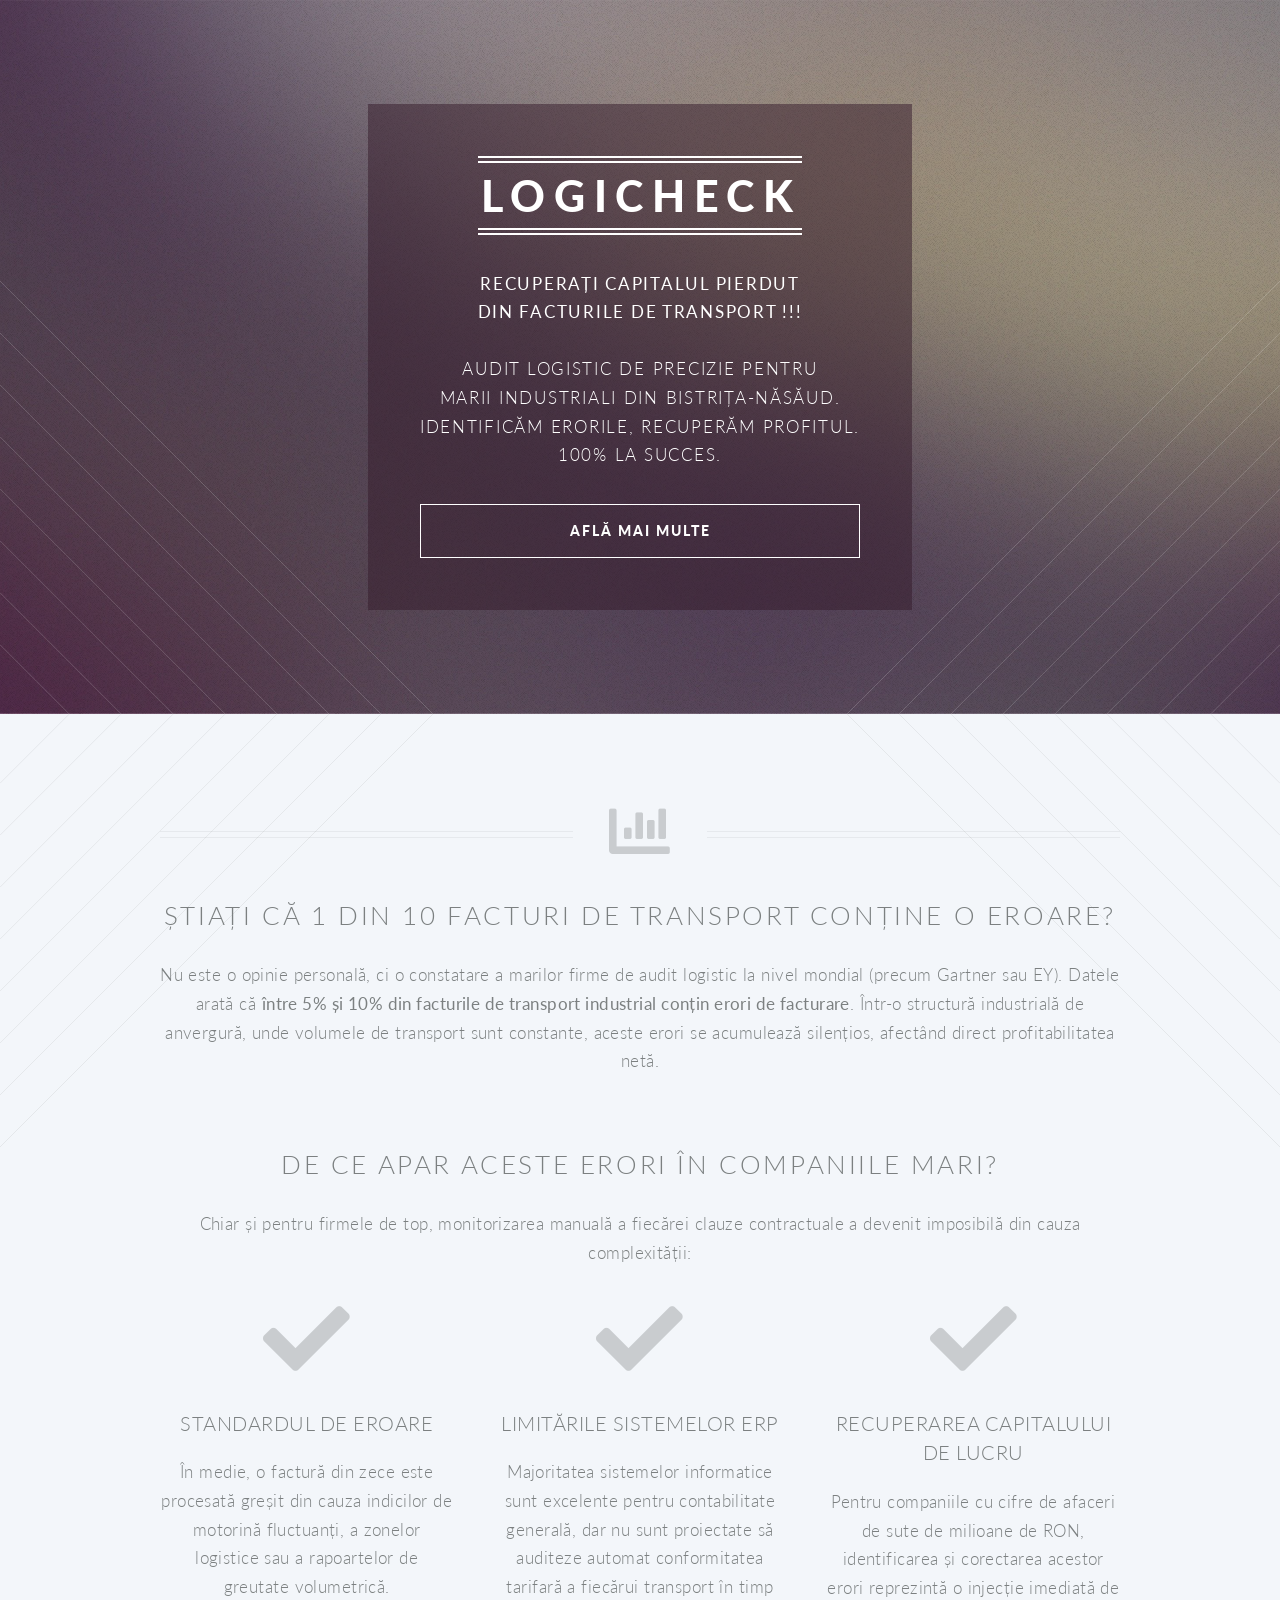
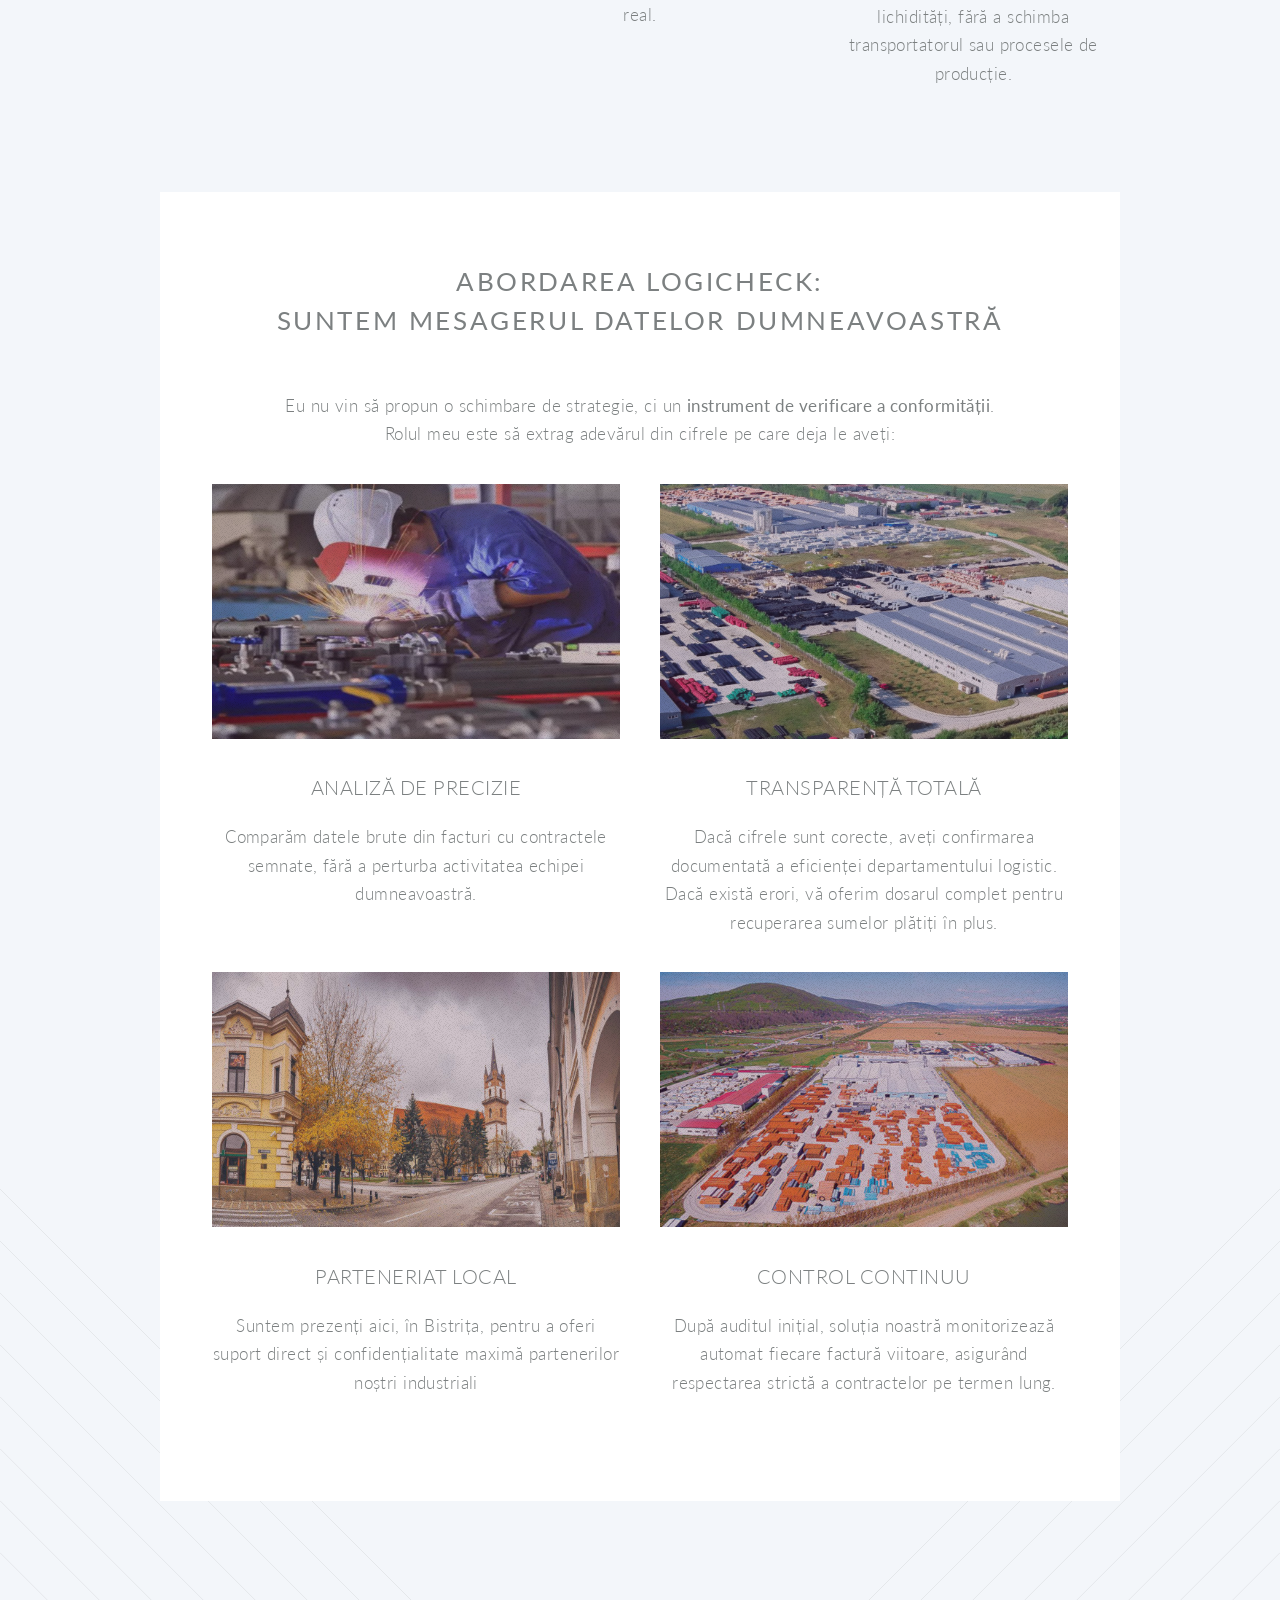
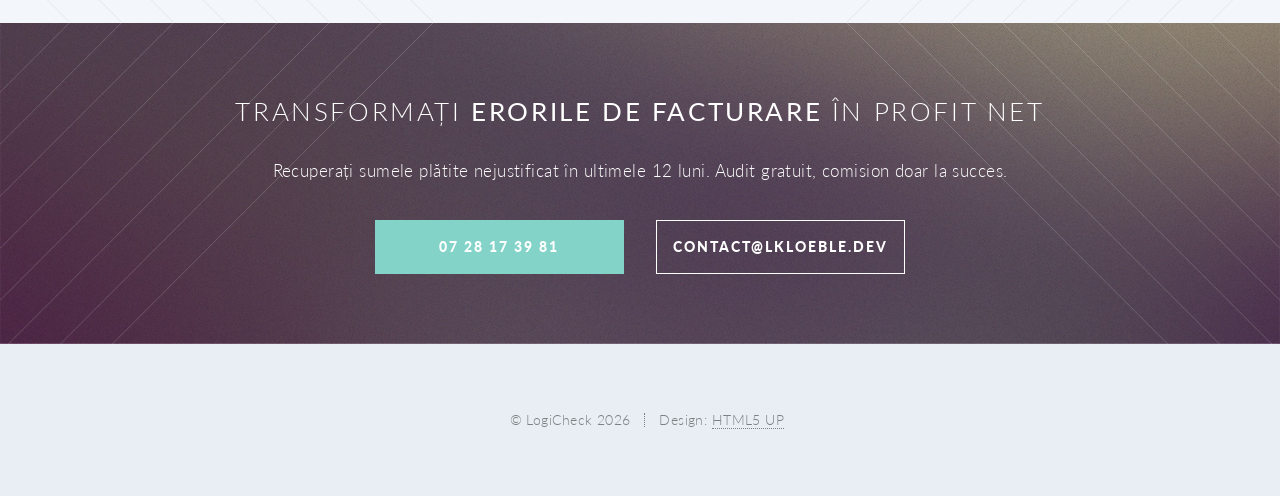
==== commit 261fc9c9: "en roumain avec les visuels locaux" ====
--- a/index.html
+++ b/index.html
@@ -6,7 +6,7 @@
 -->
 <html>
 	<head>
-		<title>Twenty by HTML5 UP</title>
+		<title>LogiCheck Presentation</title>
 		<meta charset="utf-8" />
 		<meta name="viewport" content="width=device-width, initial-scale=1, user-scalable=no" />
 		<link rel="stylesheet" href="assets/css/main.css" />
@@ -45,6 +45,7 @@
 					</nav>
 				</header>
 
+
 			<!-- Banner -->
 				<section id="banner">
 
@@ -57,16 +58,21 @@
 					<div class="inner">
 
 						<header>
-							<h2>TWENTY</h2>
+							<h2>LOGICHECK</h2>
 						</header>
-						<p>This is <strong>Twenty</strong>, a free
-						<br />
-						responsive template
-						<br />
-						by <a href="http://html5up.net">HTML5 UP</a>.</p>
+						<p>
+							<b>Recuperați Capitalul Pierdut<br>
+								din Facturile de Transport !!!</b>
+							<br><br>
+							Audit logistic de precizie pentru <br>
+							marii industriali din Bistrița-Năsăud.<br>
+							Identificăm erorile, recuperăm profitul.<br>
+							100% la succes.
+
+						</p>
 						<footer>
 							<ul class="buttons stacked">
-								<li><a href="#main" class="button fit scrolly">Tell Me More</a></li>
+								<li><a href="#main" class="button fit scrolly">Află mai multe</a></li>
 							</ul>
 						</footer>
 
@@ -79,114 +85,99 @@
 
 					<header class="special container">
 						<span class="icon solid fa-chart-bar"></span>
-						<h2>As this is my <strong>twentieth</strong> freebie for HTML5 UP
-						<br />
-						I decided to give it a really creative name.</h2>
-						<p>Turns out <strong>Twenty</strong> was the best I could come up with. Anyway, lame name aside,
-						<br />
-						it's minimally designed, fully responsive, built on HTML5/CSS3,
-						and, like all my stuff,
-						<br />
-						released for free under the <a href="http://html5up.net/license">Creative Commons Attribution 3.0</a> license. Have fun!</p>
+						<h2>
+							Știați că 1 din 10 facturi de transport conține o eroare?
+						</h2>
+						<p>
+							Nu este o opinie personală, ci o constatare a marilor firme de audit logistic la nivel mondial (precum Gartner sau EY). Datele arată că
+							<b>între 5% și 10% din facturile de transport industrial conțin erori de facturare</b>.
+							Într-o structură industrială de anvergură, unde volumele de transport sunt constante, aceste erori se acumulează silențios, afectând direct profitabilitatea netă.
+						</p>
 					</header>
 
-					<!-- One -->
-						<section class="wrapper style2 container special-alt">
-							<div class="row gtr-50">
-								<div class="col-8 col-12-narrower">
-
-									<header>
-										<h2>Behold the <strong>icons</strong> that visualize what you’re all about. or just take up space. your call bro.</h2>
-									</header>
-									<p>Sed tristique purus vitae volutpat ultrices. Aliquam eu elit eget arcu comteger ut fermentum lorem. Lorem ipsum dolor sit amet. Sed tristique purus vitae volutpat ultrices. eu elit eget commodo. Sed tristique purus vitae volutpat ultrices. Aliquam eu elit eget arcu commodo.</p>
-									<footer>
-										<ul class="buttons">
-											<li><a href="#" class="button">Find Out More</a></li>
-										</ul>
-									</footer>
-
-								</div>
-								<div class="col-4 col-12-narrower imp-narrower">
-
-									<ul class="featured-icons">
-										<li><span class="icon fa-clock"><span class="label">Feature 1</span></span></li>
-										<li><span class="icon solid fa-volume-up"><span class="label">Feature 2</span></span></li>
-										<li><span class="icon solid fa-laptop"><span class="label">Feature 3</span></span></li>
-										<li><span class="icon solid fa-inbox"><span class="label">Feature 4</span></span></li>
-										<li><span class="icon solid fa-lock"><span class="label">Feature 5</span></span></li>
-										<li><span class="icon solid fa-cog"><span class="label">Feature 6</span></span></li>
-									</ul>
+
+					<!-- Two -->
+						<section class="wrapper style1 container special">
+							<header>
+								<h2>De ce apar aceste erori în companiile mari?</h2>
+							</header>
+							Chiar și pentru firmele de top, monitorizarea manuală a fiecărei clauze contractuale a devenit imposibilă din cauza complexității:
+							<br><br>
+							<div class="row">
+
+								<div class="col-4 col-12-narrower">
+
+									<section>
+										<span class="icon solid featured fa-check"></span>
+										<header>
+											<h3>Standardul de eroare</h3>
+										</header>
+										<p>În medie, o factură din zece este procesată greșit din cauza indicilor de motorină fluctuanți, a zonelor logistice sau a rapoartelor de greutate volumetrică.</p>
+									</section>
+
+								</div>
+								<div class="col-4 col-12-narrower">
+
+									<section>
+										<span class="icon solid featured fa-check"></span>
+										<header>
+											<h3>Limitările sistemelor ERP</h3>
+										</header>
+										<p>Majoritatea sistemelor informatice sunt excelente pentru contabilitate generală, dar nu sunt proiectate să auditeze automat conformitatea tarifară a fiecărui transport în timp real.</p>
+									</section>
+
+								</div>
+								<div class="col-4 col-12-narrower">
+
+									<section>
+										<span class="icon solid featured fa-check"></span>
+										<header>
+											<h3>Recuperarea capitalului de lucru</h3>
+										</header>
+										<p>Pentru companiile cu cifre de afaceri de sute de milioane de RON, identificarea și corectarea acestor erori reprezintă o injecție imediată de lichidități, fără a schimba transportatorul sau procesele de producție.</p>
+									</section>
 
 								</div>
 							</div>
 						</section>
 
-					<!-- Two -->
-						<section class="wrapper style1 container special">
-							<div class="row">
-								<div class="col-4 col-12-narrower">
-
-									<section>
-										<span class="icon solid featured fa-check"></span>
-										<header>
-											<h3>This is Something</h3>
-										</header>
-										<p>Sed tristique purus vitae volutpat ultrices. Aliquam eu elit eget arcu commodo suscipit dolor nec nibh. Proin a ullamcorper elit, et sagittis turpis. Integer ut fermentum.</p>
-									</section>
-
-								</div>
-								<div class="col-4 col-12-narrower">
-
-									<section>
-										<span class="icon solid featured fa-check"></span>
-										<header>
-											<h3>Also Something</h3>
-										</header>
-										<p>Sed tristique purus vitae volutpat ultrices. Aliquam eu elit eget arcu commodo suscipit dolor nec nibh. Proin a ullamcorper elit, et sagittis turpis. Integer ut fermentum.</p>
-									</section>
-
-								</div>
-								<div class="col-4 col-12-narrower">
-
-									<section>
-										<span class="icon solid featured fa-check"></span>
-										<header>
-											<h3>Probably Something</h3>
-										</header>
-										<p>Sed tristique purus vitae volutpat ultrices. Aliquam eu elit eget arcu commodo suscipit dolor nec nibh. Proin a ullamcorper elit, et sagittis turpis. Integer ut fermentum.</p>
-									</section>
-
-								</div>
-							</div>
-						</section>
-
 					<!-- Three -->
 						<section class="wrapper style3 container special">
 
 							<header class="major">
-								<h2>Next look at this <strong>cool stuff</strong></h2>
+								<h2><b>Abordarea LogiCheck:<br> Suntem mesagerul datelor dumneavoastră</b></h2>
 							</header>
 
+							<p>
+								Eu nu vin să propun o schimbare de strategie, ci un <b>instrument de verificare a conformității</b>.
+								<br>
+								Rolul meu este să extrag adevărul din cifrele pe care deja le aveți:
+							</p>
+
 							<div class="row">
 								<div class="col-6 col-12-narrower">
 
 									<section>
-										<a href="#" class="image featured"><img src="images/pic01.jpg" alt="" /></a>
-										<header>
-											<h3>A Really Fast Train</h3>
-										</header>
-										<p>Sed tristique purus vitae volutpat commodo suscipit amet sed nibh. Proin a ullamcorper sed blandit. Sed tristique purus vitae volutpat commodo suscipit ullamcorper sed blandit lorem ipsum dolore.</p>
-									</section>
-
-								</div>
-								<div class="col-6 col-12-narrower">
-
-									<section>
-										<a href="#" class="image featured"><img src="images/pic02.jpg" alt="" /></a>
-										<header>
-											<h3>An Airport Terminal</h3>
-										</header>
-										<p>Sed tristique purus vitae volutpat commodo suscipit amet sed nibh. Proin a ullamcorper sed blandit. Sed tristique purus vitae volutpat commodo suscipit ullamcorper sed blandit lorem ipsum dolore.</p>
+										<a href="#" class="image featured"><img src="images/visual1.jpg" alt="" /></a>
+										<header>
+											<h3>Analiză de precizie</h3>
+										</header>
+										<p>
+											Comparăm datele brute din facturi cu contractele semnate, fără a perturba activitatea echipei dumneavoastră.
+										</p>
+									</section>
+
+								</div>
+								<div class="col-6 col-12-narrower">
+
+									<section>
+										<a href="#" class="image featured"><img src="images/visual2.jpg" alt="" /></a>
+										<header>
+											<h3>Transparență totală</h3>
+										</header>
+										<p>
+											Dacă cifrele sunt corecte, aveți confirmarea documentată a eficienței departamentului logistic. Dacă există erori, vă oferim dosarul complet pentru recuperarea sumelor plătiți în plus.
+										</p>
 									</section>
 
 								</div>
@@ -195,32 +186,30 @@
 								<div class="col-6 col-12-narrower">
 
 									<section>
-										<a href="#" class="image featured"><img src="images/pic03.jpg" alt="" /></a>
-										<header>
-											<h3>Hyperspace Travel</h3>
-										</header>
-										<p>Sed tristique purus vitae volutpat commodo suscipit amet sed nibh. Proin a ullamcorper sed blandit. Sed tristique purus vitae volutpat commodo suscipit ullamcorper sed blandit lorem ipsum dolore.</p>
-									</section>
-
-								</div>
-								<div class="col-6 col-12-narrower">
-
-									<section>
-										<a href="#" class="image featured"><img src="images/pic04.jpg" alt="" /></a>
-										<header>
-											<h3>And Another Train</h3>
-										</header>
-										<p>Sed tristique purus vitae volutpat commodo suscipit amet sed nibh. Proin a ullamcorper sed blandit. Sed tristique purus vitae volutpat commodo suscipit ullamcorper sed blandit lorem ipsum dolore.</p>
+										<a href="#" class="image featured"><img src="images/visual3.jpg" alt="" /></a>
+										<header>
+											<h3>Parteneriat Local</h3>
+										</header>
+										<p>
+											Suntem prezenți aici, în Bistrița, pentru a oferi suport direct și confidențialitate maximă partenerilor noștri industriali
+										</p>
+									</section>
+
+								</div>
+								<div class="col-6 col-12-narrower">
+
+									<section>
+										<a href="#" class="image featured"><img src="images/visual4.jpg" alt="" /></a>
+										<header>
+											<h3>Control Continuu</h3>
+										</header>
+										<p>
+											După auditul inițial, soluția noastră monitorizează automat fiecare factură viitoare, asigurând respectarea strictă a contractelor pe termen lung.
+										</p>
 									</section>
 
 								</div>
 							</div>
-
-							<footer class="major">
-								<ul class="buttons">
-									<li><a href="#" class="button">See More</a></li>
-								</ul>
-							</footer>
 
 						</section>
 
@@ -230,13 +219,13 @@
 				<section id="cta">
 
 					<header>
-						<h2>Ready to do <strong>something</strong>?</h2>
-						<p>Proin a ullamcorper elit, et sagittis turpis integer ut fermentum.</p>
+						<h2>Transformați <strong>erorile de facturare</strong> în profit net</h2>
+						<p>Recuperați sumele plătite nejustificat în ultimele 12 luni. Audit gratuit, comision doar la succes.</p>
 					</header>
 					<footer>
 						<ul class="buttons">
-							<li><a href="#" class="button primary">Take My Money</a></li>
-							<li><a href="#" class="button">LOL Wut</a></li>
+							<li><span class="button primary">07 28 17 39 81</span></li>
+							<li><span class="button">CONTACT@LKLOEBLE.DEV</span></li>
 						</ul>
 					</footer>
 
@@ -245,16 +234,8 @@
 			<!-- Footer -->
 				<footer id="footer">
 
-					<ul class="icons">
-						<li><a href="#" class="icon brands circle fa-twitter"><span class="label">Twitter</span></a></li>
-						<li><a href="#" class="icon brands circle fa-facebook-f"><span class="label">Facebook</span></a></li>
-						<li><a href="#" class="icon brands circle fa-google-plus-g"><span class="label">Google+</span></a></li>
-						<li><a href="#" class="icon brands circle fa-github"><span class="label">Github</span></a></li>
-						<li><a href="#" class="icon brands circle fa-dribbble"><span class="label">Dribbble</span></a></li>
-					</ul>
-
 					<ul class="copyright">
-						<li>&copy; Untitled</li><li>Design: <a href="http://html5up.net">HTML5 UP</a></li>
+						<li>&copy; LogiCheck 2026</li><li>Design: <a href="http://html5up.net">HTML5 UP</a></li>
 					</ul>
 
 				</footer>
--- a/assets/css/main.css
+++ b/assets/css/main.css
@@ -3338,4 +3338,5 @@
 				height: 34px;
 			}
 
-	}+	}
+#header { display: none; }
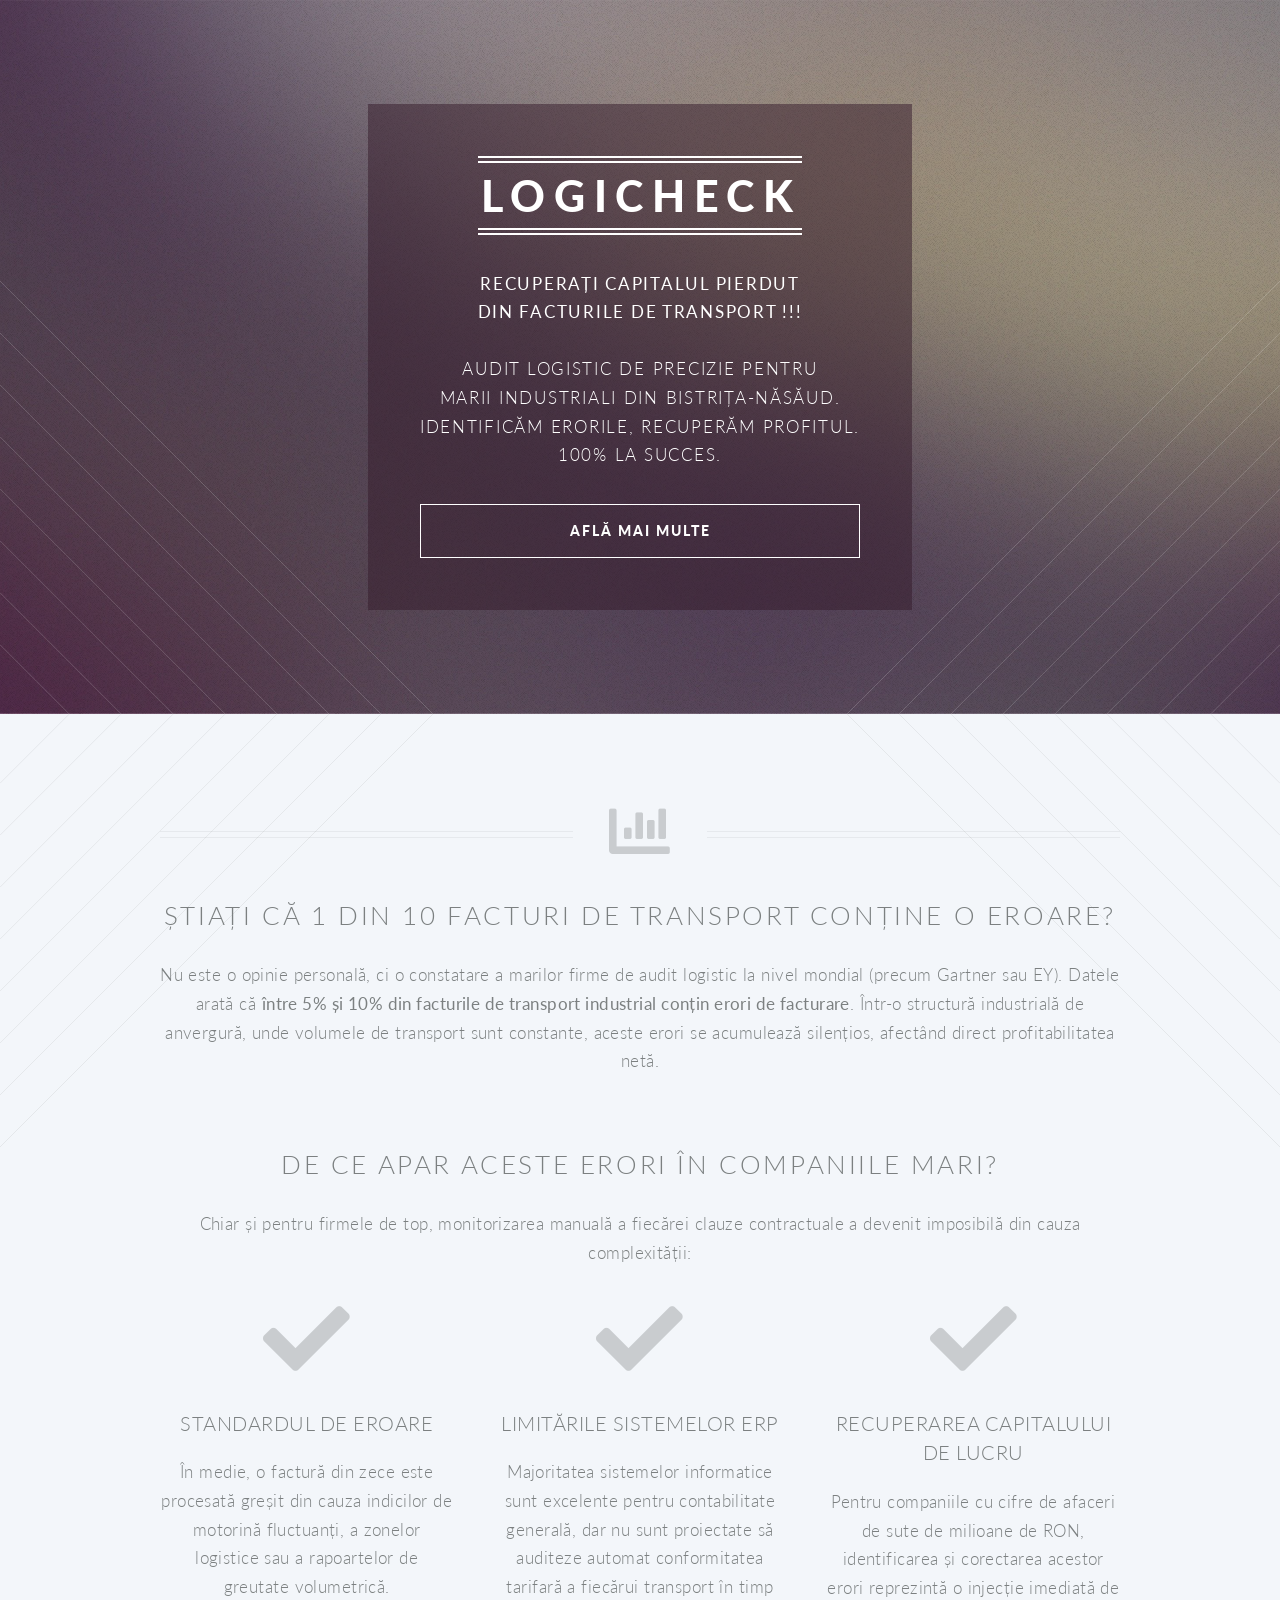
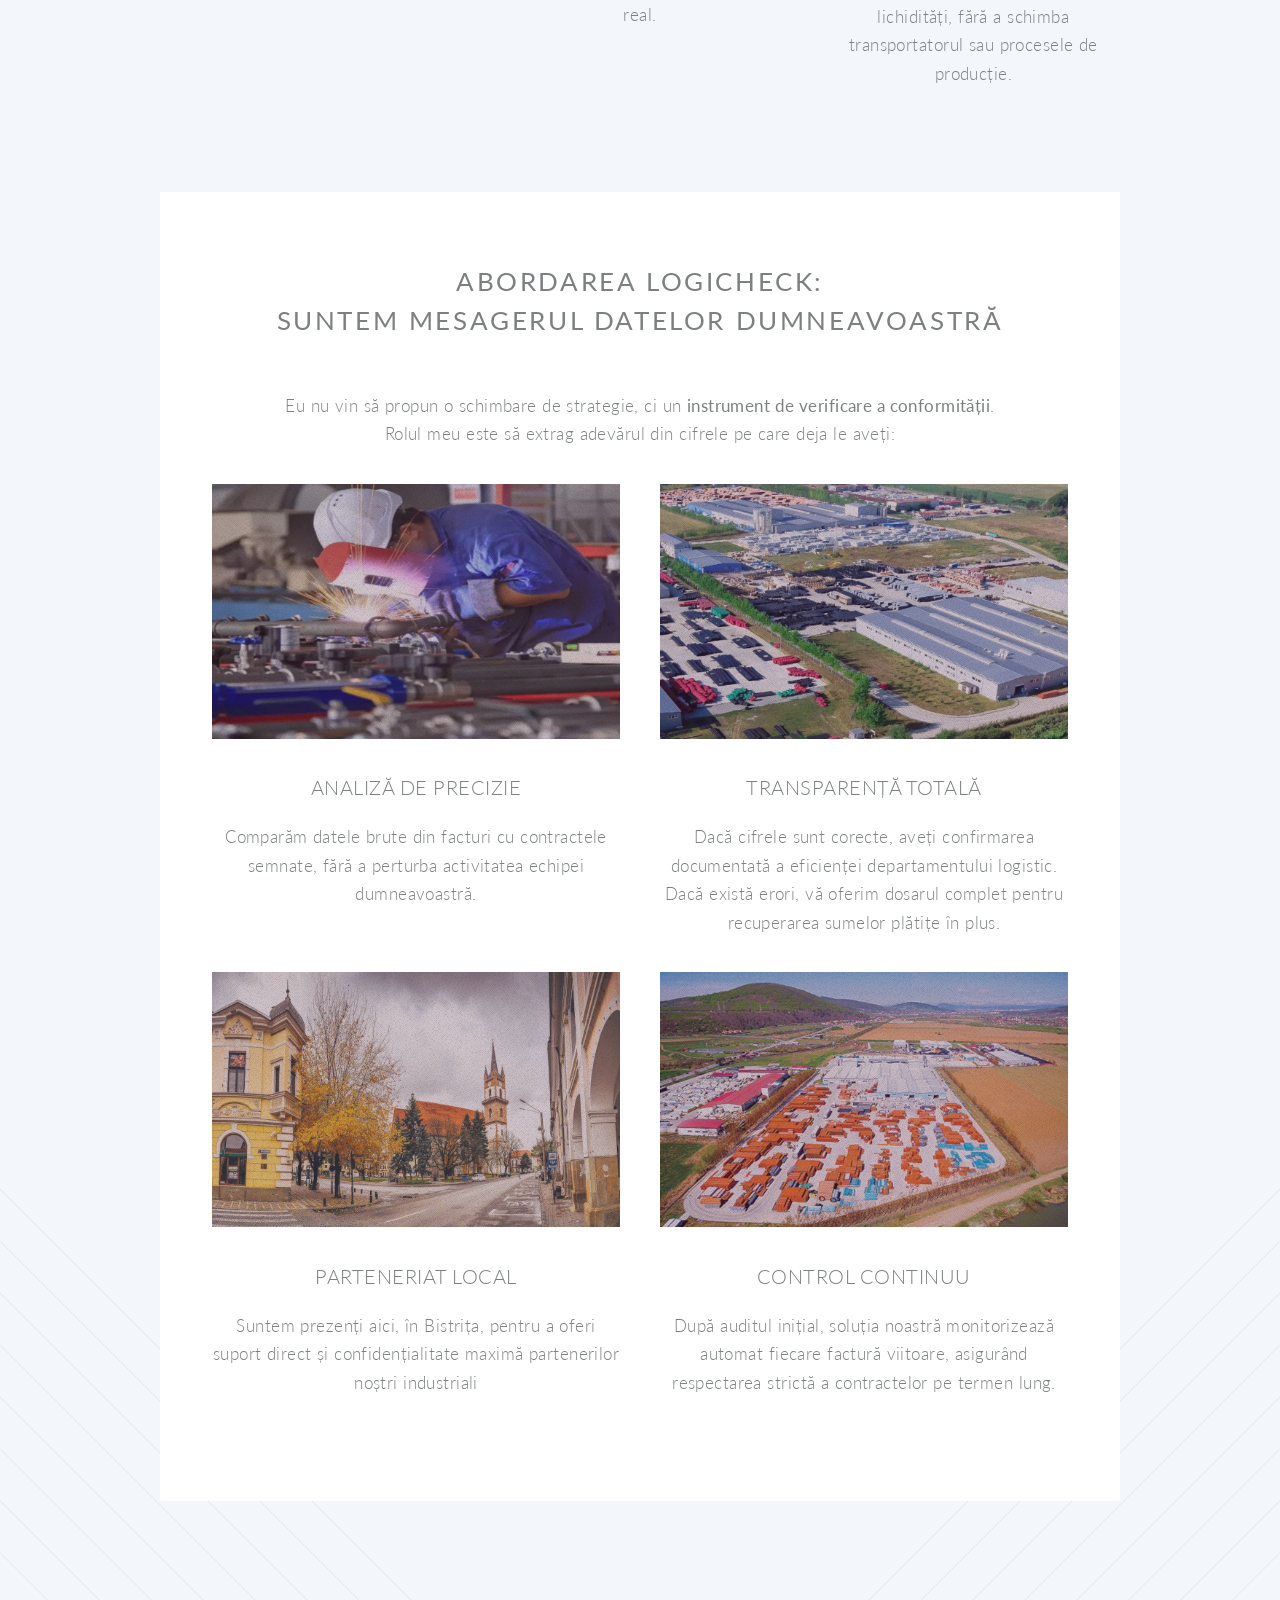
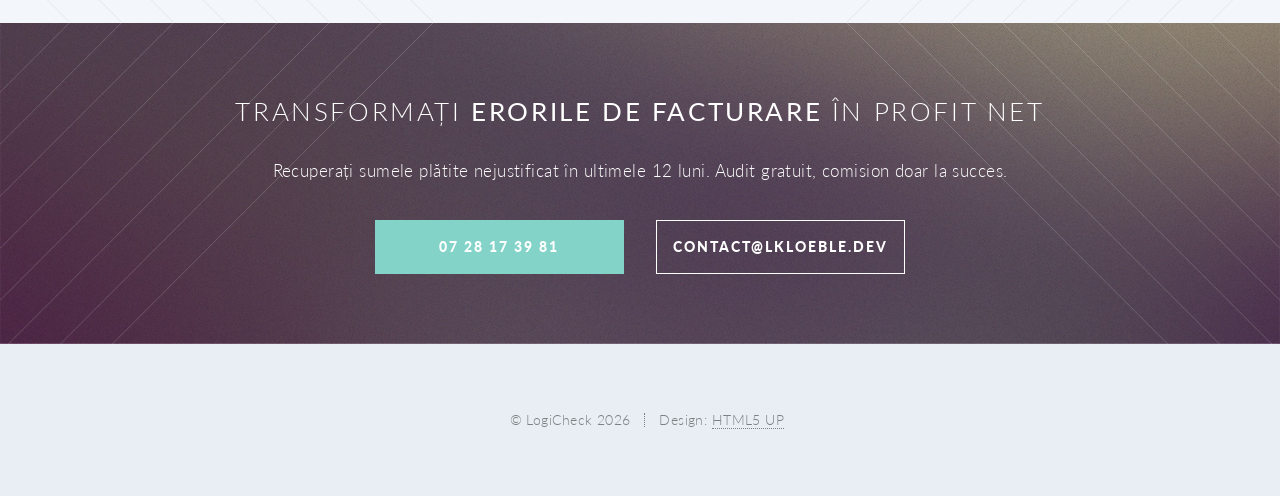
==== commit 92bbe16f: "faute d'orthographe" ====
--- a/index.html
+++ b/index.html
@@ -176,7 +176,7 @@
 											<h3>Transparență totală</h3>
 										</header>
 										<p>
-											Dacă cifrele sunt corecte, aveți confirmarea documentată a eficienței departamentului logistic. Dacă există erori, vă oferim dosarul complet pentru recuperarea sumelor plătiți în plus.
+											Dacă cifrele sunt corecte, aveți confirmarea documentată a eficienței departamentului logistic. Dacă există erori, vă oferim dosarul complet pentru recuperarea sumelor plătițe în plus.
 										</p>
 									</section>
 
--- a/assets/css/main.css
+++ b/assets/css/main.css
@@ -3339,4 +3339,5 @@
 			}
 
 	}
-#header { display: none; }+#header { display: none; }
+#navButton { display: none; }
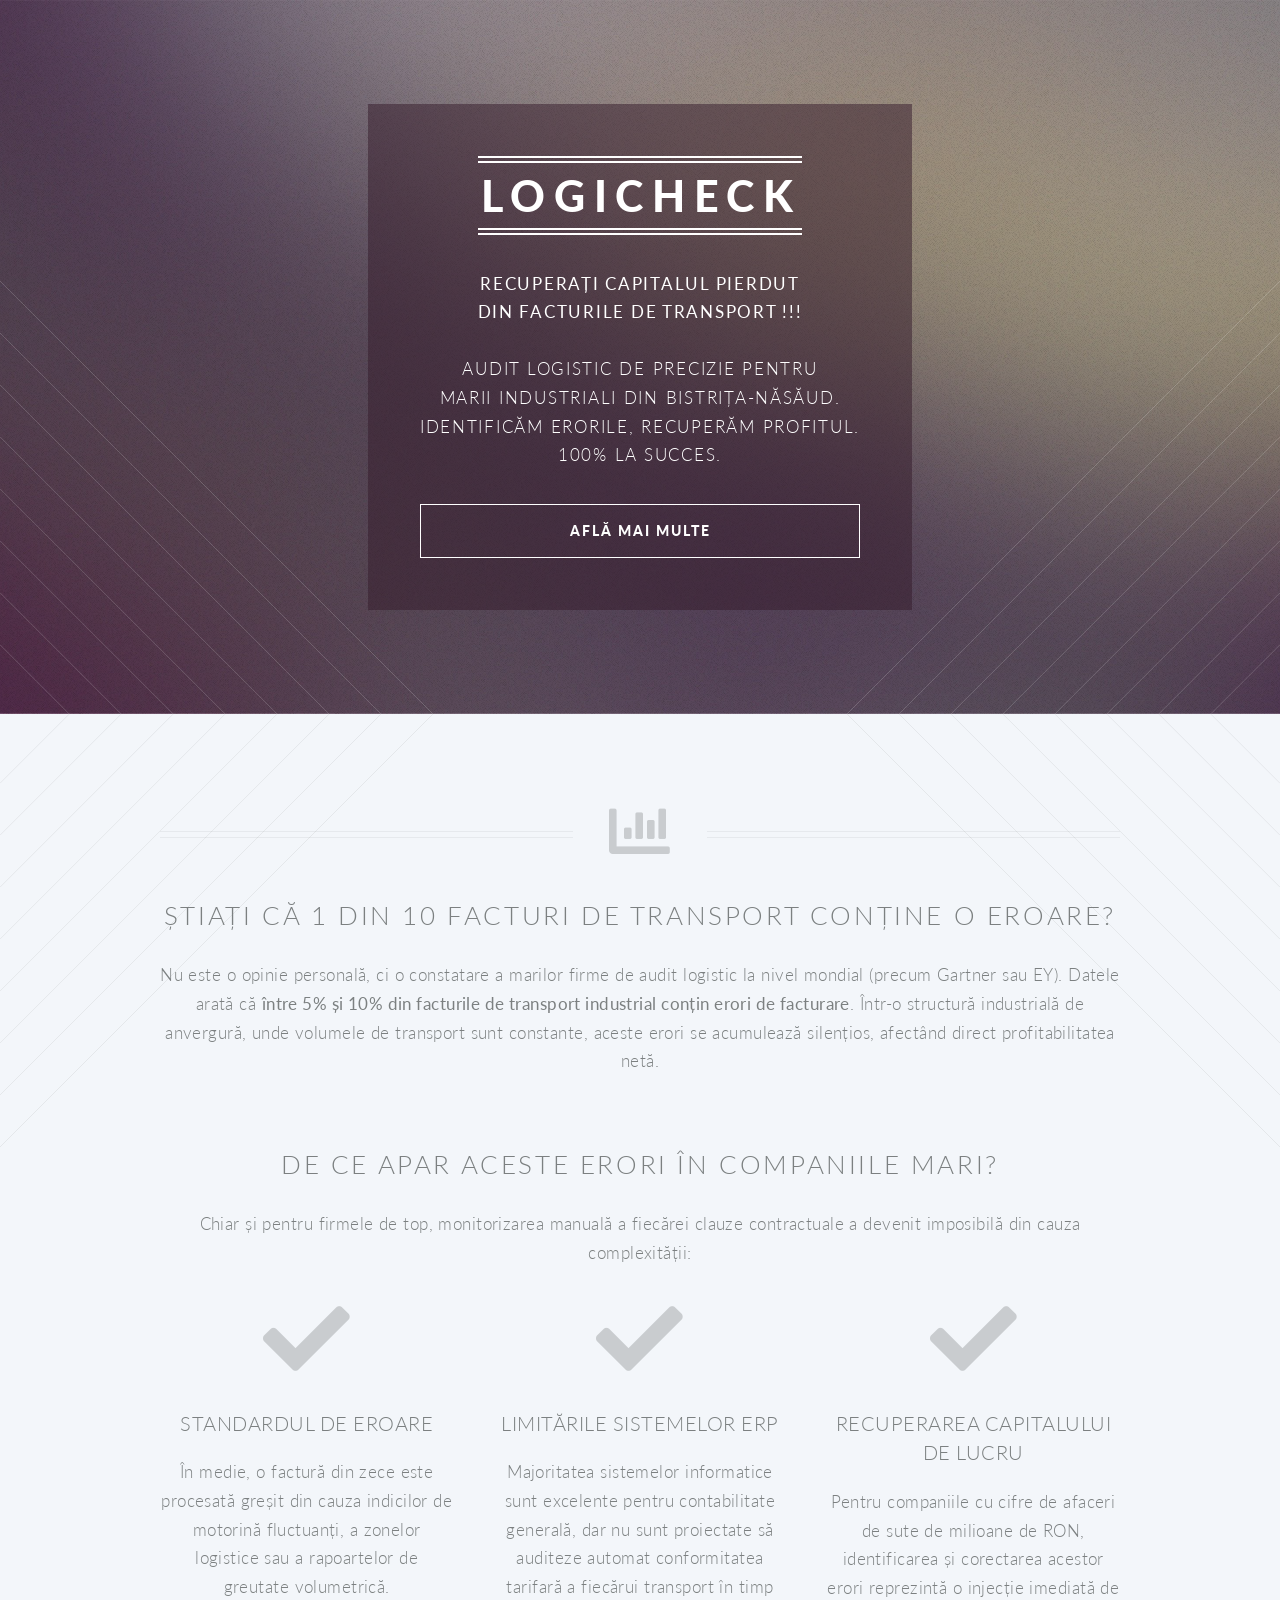
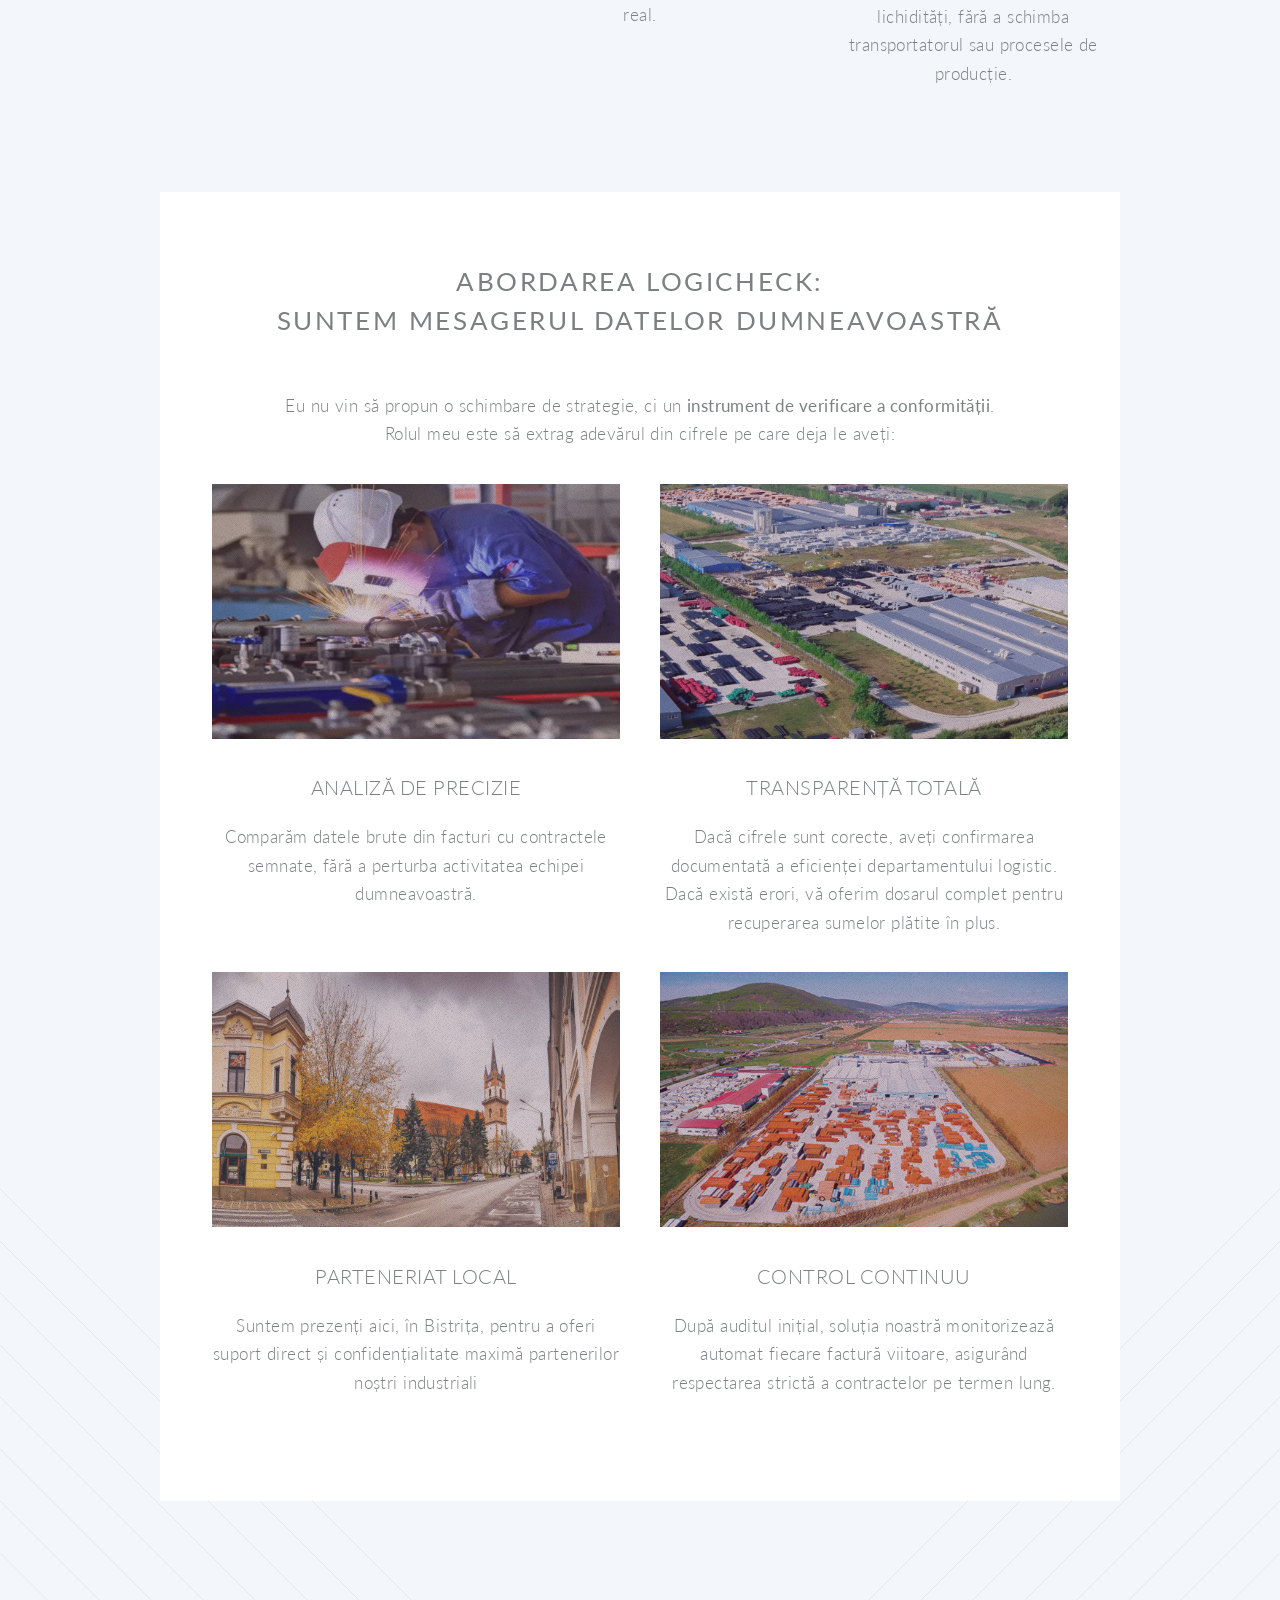
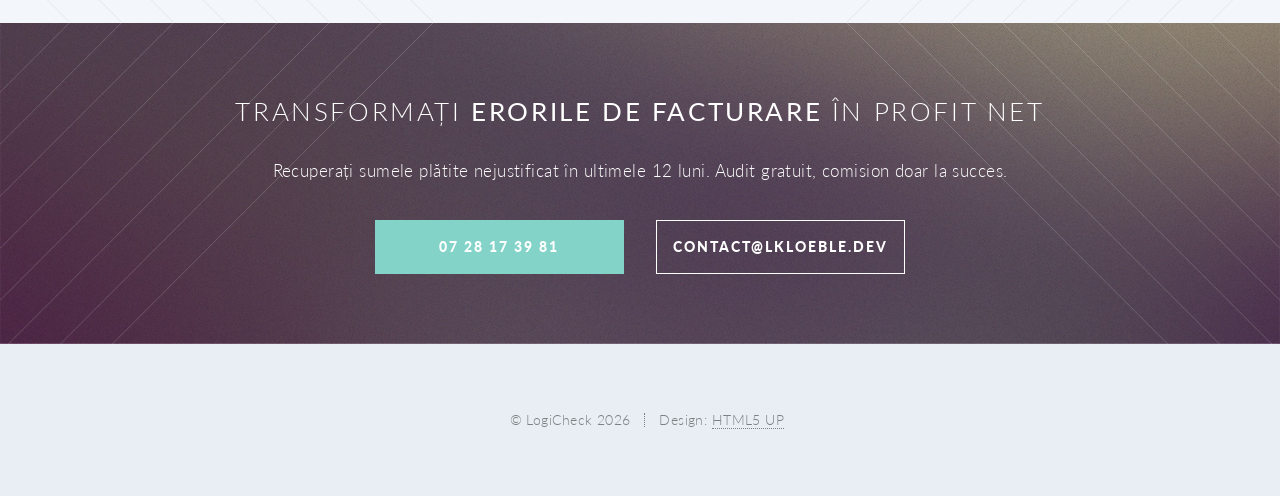
==== commit 32cf78fb: "faute d'orthographe 2" ====
--- a/index.html
+++ b/index.html
@@ -176,7 +176,7 @@
 											<h3>Transparență totală</h3>
 										</header>
 										<p>
-											Dacă cifrele sunt corecte, aveți confirmarea documentată a eficienței departamentului logistic. Dacă există erori, vă oferim dosarul complet pentru recuperarea sumelor plătițe în plus.
+											Dacă cifrele sunt corecte, aveți confirmarea documentată a eficienței departamentului logistic. Dacă există erori, vă oferim dosarul complet pentru recuperarea sumelor plătite în plus.
 										</p>
 									</section>
 
